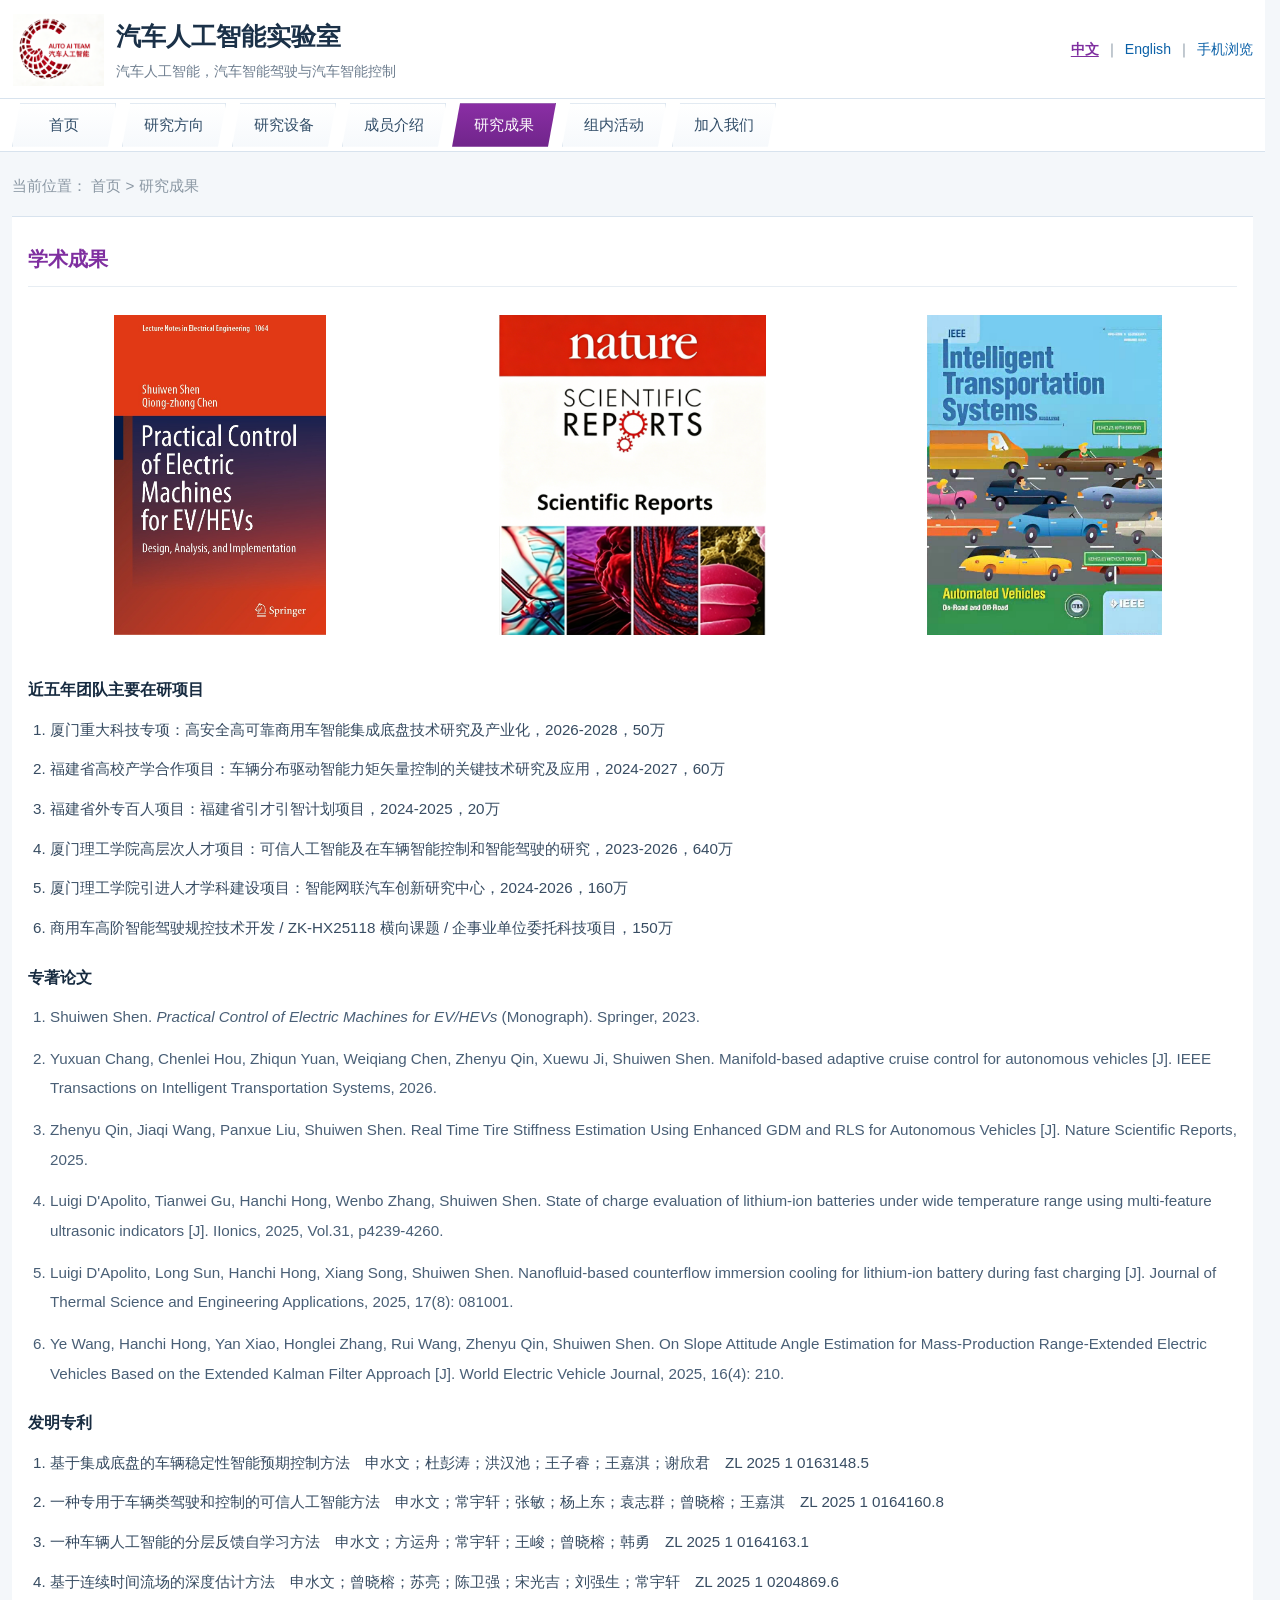
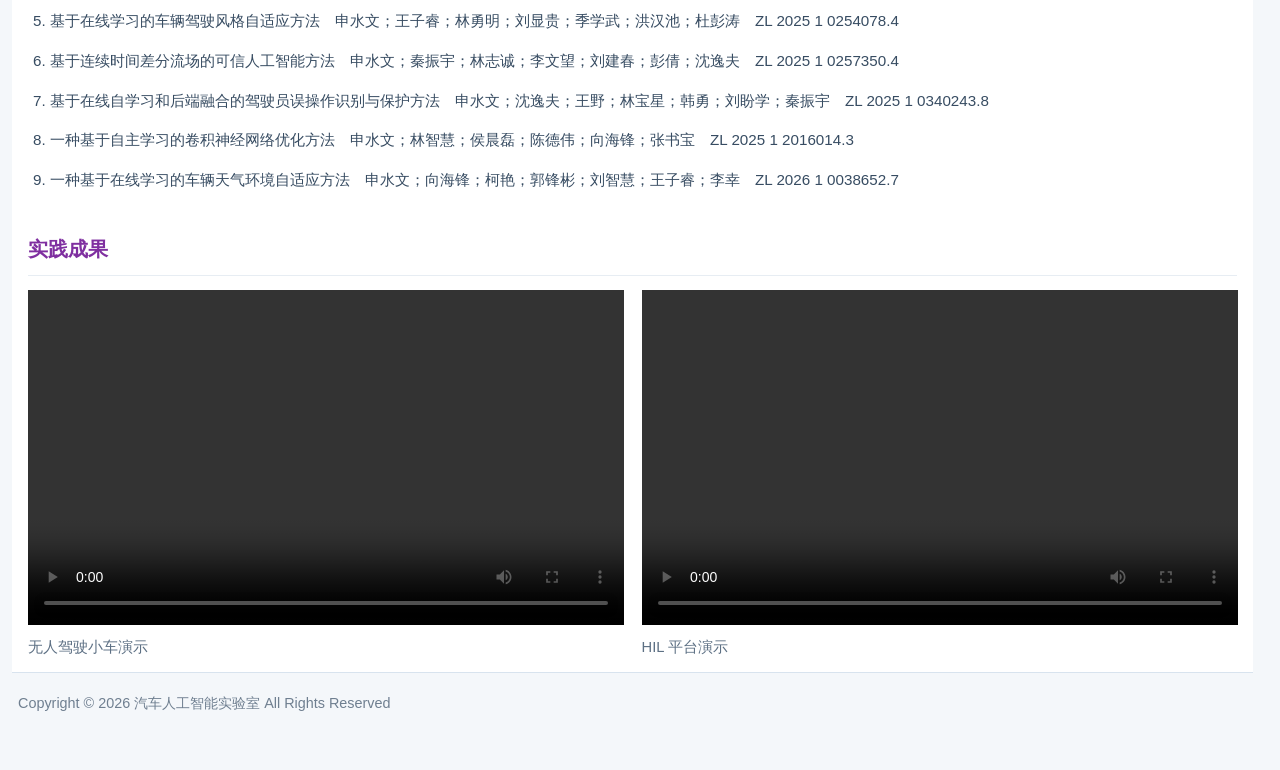
==== achievements.html @ 6bcc617a "统一 Luigi D'Apolito 姓名写法" ====
<!DOCTYPE html>
<html lang="zh-CN">
<head>
  <meta charset="UTF-8">
  <meta name="viewport" content="width=device-width, initial-scale=1.0">
  <title>研究成果</title>
  <link rel="stylesheet" href="site.css?v=20260415d">
</head>
<body data-page="achievements" data-title-zh="研究成果" data-title-en="Research Achievements">
  <header class="site-top">
    <div class="container">
      <div class="brand">
        <div class="brand-mark" aria-hidden="true"></div>
        <div class="brand-text">
          <h1 data-zh="汽车人工智能实验室" data-en="Automotive Artificial Intelligence Laboratory">汽车人工智能实验室</h1>
          <p data-zh="汽车人工智能，汽车智能驾驶与汽车智能控制" data-en="Automotive Artificial Intelligence, Intelligent Driving and Intelligent Vehicle Control">汽车人工智能，汽车智能驾驶与汽车智能控制</p>
        </div>
      </div>
      <div class="top-links">
        <div class="lang-switch">
          <button class="lang-btn" type="button" data-lang="zh">中文</button>
          <span>｜</span>
          <button class="lang-btn" type="button" data-lang="en">English</button>
          <span>｜</span>
          <a href="contact.html" data-zh="手机浏览" data-en="Mobile">手机浏览</a>
        </div>
      </div>
    </div>
  </header>
  <div class="nav-wrap">
    <div class="container">
      <button class="menu-toggle" type="button" aria-label="打开导航菜单" aria-expanded="false" aria-controls="site-nav">菜单</button>
      <nav class="nav" id="site-nav">
        <a href="index.html" data-page-target="home" data-zh="首页" data-en="Home">首页</a>
        <a href="research.html" data-page-target="research" data-zh="研究方向" data-en="Research">研究方向</a>
        <a href="equipment.html" data-page-target="equipment" data-zh="研究设备" data-en="Equipment">研究设备</a>
        <a href="members.html" data-page-target="members" data-zh="成员介绍" data-en="Members">成员介绍</a>
        <a href="achievements.html" data-page-target="achievements" data-zh="研究成果" data-en="Achievements">研究成果</a>
        <a href="activities.html" data-page-target="activities" data-zh="组内活动" data-en="Activities">组内活动</a>
        <a href="contact.html" data-page-target="contact" data-zh="加入我们" data-en="Join Us">加入我们</a>
      </nav>
    </div>
  </div>
  <main class="page">
    <div class="container">
      <div class="breadcrumb" data-zh="当前位置： 首页 > 研究成果" data-en="Location: Home > Research Achievements">当前位置： 首页 > 研究成果</div>
      <section class="page-section">
        <div class="section-body">
          <section class="result-section">
            <div class="section-head result-head">
              <h2 data-zh="学术成果" data-en="Academic Achievements">学术成果</h2>
            </div>
            <div class="result-subsections">
            <div class="achievement-gallery">
              <article class="achievement-card photo-card">
                <img class="achievement-photo" src="assets/achievements/image1.jpeg" alt="团队成果配图 1">
              </article>
              <article class="achievement-card photo-card">
                <img class="achievement-photo" src="assets/achievements/scientific-reports.jpeg" alt="Scientific Reports 期刊封面">
              </article>
              <article class="achievement-card photo-card">
                <img class="achievement-photo" src="assets/achievements/ieee-its-cover.jpeg" alt="IEEE Intelligent Transportation Systems 期刊封面">
              </article>
            </div>
              <section class="result-subsection">
                <h3 class="result-title" data-zh="近五年团队主要在研项目" data-en="Major Ongoing Projects in the Past Five Years">近五年团队主要在研项目</h3>
                <ol class="result-list refined-list">
              <li data-zh="厦门重大科技专项：高安全高可靠商用车智能集成底盘技术研究及产业化，2026-2028，50万" data-en="Xiamen Major Science and Technology Project: Research and Industrialization of Highly Safe and Reliable Intelligent Integrated Chassis Technology for Commercial Vehicles, 2026-2028, RMB 0.5 million">厦门重大科技专项：高安全高可靠商用车智能集成底盘技术研究及产业化，2026-2028，50万</li>
              <li data-zh="福建省高校产学合作项目：车辆分布驱动智能力矩矢量控制的关键技术研究及应用，2024-2027，60万" data-en="Fujian University-Industry Cooperation Project: Key Technologies and Applications of Intelligent Torque Vectoring Control for Distributed-Drive Vehicles, 2024-2027, RMB 0.6 million">福建省高校产学合作项目：车辆分布驱动智能力矩矢量控制的关键技术研究及应用，2024-2027，60万</li>
              <li data-zh="福建省外专百人项目：福建省引才引智计划项目，2024-2025，20万" data-en="Fujian Overseas Expert Program: Fujian Talent Recruitment and Intelligence Introduction Project, 2024-2025, RMB 0.2 million">福建省外专百人项目：福建省引才引智计划项目，2024-2025，20万</li>
              <li data-zh="厦门理工学院高层次人才项目：可信人工智能及在车辆智能控制和智能驾驶的研究，2023-2026，640万" data-en="Xiamen University of Technology High-Level Talent Project: Trustworthy AI and Its Applications in Vehicle Intelligent Control and Intelligent Driving, 2023-2026, RMB 6.4 million">厦门理工学院高层次人才项目：可信人工智能及在车辆智能控制和智能驾驶的研究，2023-2026，640万</li>
              <li data-zh="厦门理工学院引进人才学科建设项目：智能网联汽车创新研究中心，2024-2026，160万" data-en="Xiamen University of Technology Discipline Development Project for Introduced Talents: Innovation Research Center for Intelligent Connected Vehicles, 2024-2026, RMB 1.6 million">厦门理工学院引进人才学科建设项目：智能网联汽车创新研究中心，2024-2026，160万</li>
              <li data-zh="商用车高阶智能驾驶规控技术开发 / ZK-HX25118 横向课题 / 企事业单位委托科技项目，150万" data-en="Development of Planning and Control Technologies for High-Level Intelligent Driving of Commercial Vehicles / ZK-HX25118 Industry-Funded Project / Commissioned S&amp;T Project from Enterprises and Public Institutions, RMB 1.5 million">商用车高阶智能驾驶规控技术开发 / ZK-HX25118 横向课题 / 企事业单位委托科技项目，150万</li>
                </ol>
              </section>

              <section class="result-subsection">
                <h3 class="result-title" data-zh="专著论文" data-en="Monographs and Papers">专著论文</h3>
                <ol class="paper-list refined">
              <li data-zh="Shuiwen Shen. <em>Practical Control of Electric Machines for EV/HEVs</em> (Monograph). Springer, 2023." data-en="Shuiwen Shen. <em>Practical Control of Electric Machines for EV/HEVs</em> (Monograph). Springer, 2023.">Shuiwen Shen. <em>Practical Control of Electric Machines for EV/HEVs</em> (Monograph). Springer, 2023.</li>
              <li data-zh="Yuxuan Chang, Chenlei Hou, Zhiqun Yuan, Weiqiang Chen, Zhenyu Qin, Xuewu Ji, Shuiwen Shen. Manifold-based adaptive cruise control for autonomous vehicles [J]. IEEE Transactions on Intelligent Transportation Systems, 2026." data-en="Yuxuan Chang, Chenlei Hou, Zhiqun Yuan, Weiqiang Chen, Zhenyu Qin, Xuewu Ji, Shuiwen Shen. Manifold-based adaptive cruise control for autonomous vehicles [J]. IEEE Transactions on Intelligent Transportation Systems, 2026.">Yuxuan Chang, Chenlei Hou, Zhiqun Yuan, Weiqiang Chen, Zhenyu Qin, Xuewu Ji, Shuiwen Shen. Manifold-based adaptive cruise control for autonomous vehicles [J]. IEEE Transactions on Intelligent Transportation Systems, 2026.</li>
              <li data-zh="Zhenyu Qin, Jiaqi Wang, Panxue Liu, Shuiwen Shen. Real Time Tire Stiffness Estimation Using Enhanced GDM and RLS for Autonomous Vehicles [J]. Nature Scientific Reports, 2025." data-en="Zhenyu Qin, Jiaqi Wang, Panxue Liu, Shuiwen Shen. Real Time Tire Stiffness Estimation Using Enhanced GDM and RLS for Autonomous Vehicles [J]. Nature Scientific Reports, 2025.">Zhenyu Qin, Jiaqi Wang, Panxue Liu, Shuiwen Shen. Real Time Tire Stiffness Estimation Using Enhanced GDM and RLS for Autonomous Vehicles [J]. Nature Scientific Reports, 2025.</li>
              <li data-zh="Luigi D'Apolito, Tianwei Gu, Hanchi Hong, Wenbo Zhang, Shuiwen Shen. State of charge evaluation of lithium-ion batteries under wide temperature range using multi-feature ultrasonic indicators [J]. IIonics, 2025, Vol.31, p4239-4260." data-en="Luigi D'Apolito, Tianwei Gu, Hanchi Hong, Wenbo Zhang, Shuiwen Shen. State of charge evaluation of lithium-ion batteries under wide temperature range using multi-feature ultrasonic indicators [J]. IIonics, 2025, Vol.31, p4239-4260.">Luigi D'Apolito, Tianwei Gu, Hanchi Hong, Wenbo Zhang, Shuiwen Shen. State of charge evaluation of lithium-ion batteries under wide temperature range using multi-feature ultrasonic indicators [J]. IIonics, 2025, Vol.31, p4239-4260.</li>
              <li data-zh="Luigi D'Apolito, Long Sun, Hanchi Hong, Xiang Song, Shuiwen Shen. Nanofluid-based counterflow immersion cooling for lithium-ion battery during fast charging [J]. Journal of Thermal Science and Engineering Applications, 2025, 17(8): 081001." data-en="Luigi D'Apolito, Long Sun, Hanchi Hong, Xiang Song, Shuiwen Shen. Nanofluid-based counterflow immersion cooling for lithium-ion battery during fast charging [J]. Journal of Thermal Science and Engineering Applications, 2025, 17(8): 081001.">Luigi D'Apolito, Long Sun, Hanchi Hong, Xiang Song, Shuiwen Shen. Nanofluid-based counterflow immersion cooling for lithium-ion battery during fast charging [J]. Journal of Thermal Science and Engineering Applications, 2025, 17(8): 081001.</li>
              <li data-zh="Ye Wang, Hanchi Hong, Yan Xiao, Honglei Zhang, Rui Wang, Zhenyu Qin, Shuiwen Shen. On Slope Attitude Angle Estimation for Mass-Production Range-Extended Electric Vehicles Based on the Extended Kalman Filter Approach [J]. World Electric Vehicle Journal, 2025, 16(4): 210." data-en="Ye Wang, Hanchi Hong, Yan Xiao, Honglei Zhang, Rui Wang, Zhenyu Qin, Shuiwen Shen. On Slope Attitude Angle Estimation for Mass-Production Range-Extended Electric Vehicles Based on the Extended Kalman Filter Approach [J]. World Electric Vehicle Journal, 2025, 16(4): 210.">Ye Wang, Hanchi Hong, Yan Xiao, Honglei Zhang, Rui Wang, Zhenyu Qin, Shuiwen Shen. On Slope Attitude Angle Estimation for Mass-Production Range-Extended Electric Vehicles Based on the Extended Kalman Filter Approach [J]. World Electric Vehicle Journal, 2025, 16(4): 210.</li>
                </ol>
              </section>

              <section class="result-subsection">
                <h3 class="result-title" data-zh="发明专利" data-en="Invention Patents">发明专利</h3>
                <ol class="result-list refined-list patent-list">
              <li data-zh="基于集成底盘的车辆稳定性智能预期控制方法　申水文；杜彭涛；洪汉池；王子睿；王嘉淇；谢欣君　ZL 2025 1 0163148.5" data-en="Intelligent Predictive Vehicle Stability Control Method Based on Integrated Chassis. Shuiwen Shen; Pengtao Du; Hanchi Hong; Zirui Wang; Jiaqi Wang; Xinjun Xie. ZL 2025 1 0163148.5">基于集成底盘的车辆稳定性智能预期控制方法　申水文；杜彭涛；洪汉池；王子睿；王嘉淇；谢欣君　ZL 2025 1 0163148.5</li>
              <li data-zh="一种专用于车辆类驾驶和控制的可信人工智能方法　申水文；常宇轩；张敏；杨上东；袁志群；曾晓榕；王嘉淇　ZL 2025 1 0164160.8" data-en="A Trustworthy Artificial Intelligence Method for Vehicle Driving and Control. Shuiwen Shen; Yuxuan Chang; Min Zhang; Shangdong Yang; Zhiqun Yuan; Xiaorong Zeng; Jiaqi Wang. ZL 2025 1 0164160.8">一种专用于车辆类驾驶和控制的可信人工智能方法　申水文；常宇轩；张敏；杨上东；袁志群；曾晓榕；王嘉淇　ZL 2025 1 0164160.8</li>
              <li data-zh="一种车辆人工智能的分层反馈自学习方法　申水文；方运舟；常宇轩；王峻；曾晓榕；韩勇　ZL 2025 1 0164163.1" data-en="A Hierarchical Feedback Self-Learning Method for Vehicle Artificial Intelligence. Shuiwen Shen; Yunzou Fang; Yuxuan Chang; Jun Wang; Xiaorong Zeng; Yong Han. ZL 2025 1 0164163.1">一种车辆人工智能的分层反馈自学习方法　申水文；方运舟；常宇轩；王峻；曾晓榕；韩勇　ZL 2025 1 0164163.1</li>
              <li data-zh="基于连续时间流场的深度估计方法　申水文；曾晓榕；苏亮；陈卫强；宋光吉；刘强生；常宇轩　ZL 2025 1 0204869.6" data-en="Depth Estimation Method Based on Continuous-Time Flow Field. Shuiwen Shen; Xiaorong Zeng; Liang Su; Weiqiang Chen; Guangji Song; Qiangsheng Liu; Yuxuan Chang. ZL 2025 1 0204869.6">基于连续时间流场的深度估计方法　申水文；曾晓榕；苏亮；陈卫强；宋光吉；刘强生；常宇轩　ZL 2025 1 0204869.6</li>
              <li data-zh="基于在线学习的车辆驾驶风格自适应方法　申水文；王子睿；林勇明；刘显贵；季学武；洪汉池；杜彭涛　ZL 2025 1 0254078.4" data-en="Adaptive Vehicle Driving Style Method Based on Online Learning. Shuiwen Shen; Zirui Wang; Yongming Lin; Xiangui Liu; Xuewu Ji; Hanchi Hong; Pengtao Du. ZL 2025 1 0254078.4">基于在线学习的车辆驾驶风格自适应方法　申水文；王子睿；林勇明；刘显贵；季学武；洪汉池；杜彭涛　ZL 2025 1 0254078.4</li>
              <li data-zh="基于连续时间差分流场的可信人工智能方法　申水文；秦振宇；林志诚；李文望；刘建春；彭倩；沈逸夫　ZL 2025 1 0257350.4" data-en="Trustworthy Artificial Intelligence Method Based on Continuous-Time Differential Flow Field. Shuiwen Shen; Zhenyu Qin; Zhicheng Lin; Wenwang Li; Jianchun Liu; Qian Peng; Yifu Shen. ZL 2025 1 0257350.4">基于连续时间差分流场的可信人工智能方法　申水文；秦振宇；林志诚；李文望；刘建春；彭倩；沈逸夫　ZL 2025 1 0257350.4</li>
              <li data-zh="基于在线自学习和后端融合的驾驶员误操作识别与保护方法　申水文；沈逸夫；王野；林宝星；韩勇；刘盼学；秦振宇　ZL 2025 1 0340243.8" data-en="Driver Misoperation Recognition and Protection Method Based on Online Self-Learning and Backend Fusion. Shuiwen Shen; Yifu Shen; Ye Wang; Baoxing Lin; Yong Han; Panxue Liu; Zhenyu Qin. ZL 2025 1 0340243.8">基于在线自学习和后端融合的驾驶员误操作识别与保护方法　申水文；沈逸夫；王野；林宝星；韩勇；刘盼学；秦振宇　ZL 2025 1 0340243.8</li>
              <li data-zh="一种基于自主学习的卷积神经网络优化方法　申水文；林智慧；侯晨磊；陈德伟；向海锋；张书宝　ZL 2025 1 2016014.3" data-en="A Convolutional Neural Network Optimization Method Based on Self-Learning. Shuiwen Shen; Zhihui Lin; Chenlei Hou; Dewei Chen; Haifeng Xiang; Shubao Zhang. ZL 2025 1 2016014.3">一种基于自主学习的卷积神经网络优化方法　申水文；林智慧；侯晨磊；陈德伟；向海锋；张书宝　ZL 2025 1 2016014.3</li>
              <li data-zh="一种基于在线学习的车辆天气环境自适应方法　申水文；向海锋；柯艳；郭锋彬；刘智慧；王子睿；李幸　ZL 2026 1 0038652.7" data-en="A Vehicle Weather Environment Adaptive Method Based on Online Learning. Shuiwen Shen; Haifeng Xiang; Yan Ke; Fengbin Guo; Zhihui Liu; Zirui Wang; Xing Li. ZL 2026 1 0038652.7">一种基于在线学习的车辆天气环境自适应方法　申水文；向海锋；柯艳；郭锋彬；刘智慧；王子睿；李幸　ZL 2026 1 0038652.7</li>
                </ol>
              </section>
            </div>
          </section>

          <section class="result-section">
            <div class="section-head result-head">
              <h2 data-zh="实践成果" data-en="Practical Achievements">实践成果</h2>
            </div>
            <div class="result-subsections">
              <div class="achievement-video-grid">
                <article class="achievement-video-card">
                  <video class="achievement-video" controls preload="metadata" playsinline>
                    <source src="assets/achievements-videos/autonomous-car.mp4" type="video/mp4">
                  </video>
                  <p class="achievement-video-note" data-zh="无人驾驶小车演示" data-en="Autonomous Mini-Vehicle Demonstration">无人驾驶小车演示</p>
                </article>
                <article class="achievement-video-card">
                  <video class="achievement-video" controls preload="metadata" playsinline>
                    <source src="assets/achievements-videos/hil-platform.mp4" type="video/mp4">
                  </video>
                  <p class="achievement-video-note" data-zh="HIL 平台演示" data-en="HIL Platform Demonstration">HIL 平台演示</p>
                </article>
              </div>
            </div>
          </section>
        </div>
      </section>
      <footer class="footer">
        <span data-zh="Copyright © 2026 汽车人工智能实验室 All Rights Reserved" data-en="Copyright © 2026 Automotive Artificial Intelligence Laboratory. All Rights Reserved.">Copyright © 2026 汽车人工智能实验室 All Rights Reserved</span>
      </footer>
    </div>
  </main>
  <script src="site.js?v=20260415d"></script>
</body>
</html>
---- site.css ----
:root {
  --primary: #0b61a8;
  --primary-deep: #0a4577;
  --accent: #7f2fa0;
  --line: #d8e3ee;
  --line-strong: #c6d6e5;
  --bg: #f4f7fa;
  --text: #26384a;
  --muted: #6f7f90;
  --white: #ffffff;
  --shell-width: 1320px;
  --shell-gap: 12px;
}

* {
  box-sizing: border-box;
}

html {
  font-size: 16px;
  scroll-behavior: smooth;
  scrollbar-gutter: stable;
  -webkit-text-size-adjust: 100%;
  text-size-adjust: 100%;
  overflow-y: scroll;
}

body {
  margin: 0;
  font-family: "Microsoft YaHei", "PingFang SC", "Noto Sans SC", sans-serif;
  color: var(--text);
  background: var(--bg);
  overflow-x: hidden;
  overflow-y: scroll;
  line-height: 1.6;
}

body.menu-open {
  overflow: hidden;
}

a {
  color: inherit;
  text-decoration: none;
}

img {
  display: block;
  max-width: 100%;
}

button {
  font: inherit;
}

.container {
  width: min(var(--shell-width), calc(100% - (var(--shell-gap) * 2)));
  margin: 0 auto;
}

.site-top {
  background: #fff;
  border-bottom: 1px solid var(--line);
}

.site-top .container {
  display: flex;
  justify-content: space-between;
  align-items: center;
  gap: 18px;
  padding: 14px 0 12px;
}

.brand {
  display: flex;
  align-items: center;
  gap: 12px;
  min-width: 0;
}

.brand-mark {
  width: 92px;
  height: 72px;
  background: url("assets/lab-logo.jpeg") center / contain no-repeat;
  overflow: hidden;
  flex: 0 0 auto;
}

.brand-mark::before {
  content: none;
}

.brand-text h1 {
  margin: 0;
  font-size: 1.55rem;
  font-weight: 700;
  color: #1b3148;
  font-family: "Noto Serif SC", "Songti SC", serif;
}

.brand-text p {
  margin: 4px 0 0;
  font-size: 0.9rem;
  color: var(--muted);
}

.top-links {
  text-align: right;
  font-size: 0.88rem;
  line-height: 1.8;
  color: var(--muted);
}

.top-links a,
.top-links button {
  color: var(--primary);
  background: none;
  border: 0;
  padding: 0;
  cursor: pointer;
  font-size: inherit;
}

.lang-switch {
  display: inline-flex;
  align-items: center;
  gap: 6px;
}

.lang-btn.is-active {
  color: var(--accent);
  font-weight: 700;
  text-decoration: underline;
  text-underline-offset: 2px;
}

.nav-wrap {
  position: sticky;
  top: 0;
  z-index: 20;
  background: #fff;
  border-bottom: 1px solid var(--line);
}

.nav-wrap .container {
  display: flex;
  align-items: center;
  justify-content: space-between;
  gap: 12px;
  min-height: 52px;
}

.menu-toggle {
  display: none;
  width: 42px;
  height: 42px;
  border: 1px solid var(--line);
  background: #fff;
  color: var(--primary);
  cursor: pointer;
  writing-mode: horizontal-tb;
  white-space: nowrap;
  line-height: 1;
}

.nav {
  display: flex;
  align-items: center;
  gap: 6px;
  flex-wrap: nowrap;
  justify-content: flex-start;
  overflow-x: auto;
  scrollbar-width: none;
}

.nav::-webkit-scrollbar {
  display: none;
}

.nav a {
  flex: 0 0 auto;
  width: 104px;
  min-width: 104px;
  padding: 10px 14px 9px;
  border: 1px solid var(--line);
  border-bottom: 0;
  background: linear-gradient(180deg, #ffffff 0%, #f6f9fc 100%);
  color: #314d68;
  font-size: 0.92rem;
  text-align: center;
  white-space: nowrap;
  clip-path: polygon(8px 0, 100% 0, calc(100% - 8px) 100%, 0 100%);
  transition: background 0.2s ease, color 0.2s ease;
}

.nav a.active,
.nav a:hover {
  background: linear-gradient(180deg, #8a2ea4 0%, #70258b 100%);
  color: #fff;
  border-color: #7b2f98;
}

.page {
  padding: 14px 0 28px;
}

.banner {
  height: 470px;
  border: 1px solid var(--line);
  background:
    linear-gradient(180deg, rgba(8, 31, 54, 0.04), rgba(8, 31, 54, 0.14) 72%, rgba(8, 31, 54, 0.26)),
    url("assets/home-banner.jpeg?v=20260414d") center 8% / cover no-repeat,
    #dce7f4;
  position: relative;
  overflow: hidden;
}

.banner-grid {
  position: absolute;
  inset: 0;
  padding: 24px 28px;
  display: flex;
  align-items: flex-end;
}

.banner-copy {
  max-width: 430px;
  color: #eef6ff;
  text-shadow: 0 1px 6px rgba(0, 0, 0, 0.24);
}

.banner-copy h2 {
  margin: 0;
  font-family: "Noto Serif SC", "Songti SC", serif;
  font-size: clamp(1.8rem, 4vw, 2.8rem);
  line-height: 1.18;
}

.banner-copy p {
  margin: 10px 0 0;
  line-height: 1.8;
  font-size: 0.95rem;
  color: rgba(240, 247, 255, 0.9);
}

.home-section,
.page-section {
  margin-top: 18px;
  background: #fff;
  border-top: 1px solid var(--line);
  border-bottom: 1px solid var(--line);
}

.professor {
  padding: 20px 18px 18px;
}

.professor-grid {
  display: grid;
  grid-template-columns: 148px minmax(220px, 250px) minmax(0, 1fr);
  gap: 22px;
  align-items: center;
}

.professor-photo {
  width: 132px;
  height: 160px;
  border-radius: 14px;
  border: 2px solid #efb04a;
  object-fit: cover;
  object-position: center 12%;
  display: block;
  background: #fff;
  box-shadow: 0 10px 24px rgba(22, 49, 72, 0.12);
}

.professor-name {
  display: grid;
  gap: 10px;
  align-content: start;
}

.professor-name h3 {
  margin: 0;
  color: #172b40;
  font-size: 1.95rem;
  font-family: "Noto Serif SC", "Songti SC", serif;
}

.professor-meta {
  display: grid;
  gap: 5px;
}

.professor-name p {
  margin: 0;
  color: #6f8193;
  line-height: 1.45;
  font-size: 0.88rem;
}

.professor-bio {
  color: #596d83;
  line-height: 1.84;
  font-size: 0.94rem;
}

.profile-text-link,
.mentor-detail-link {
  display: block;
  color: #596d83;
  text-decoration: none;
  transition: color 0.2s ease;
}

.profile-text-link:hover,
.mentor-detail-link:hover {
  color: var(--primary-deep);
}

.person-title-link {
  color: inherit;
  text-decoration: none;
  transition: color 0.2s ease;
}

.person-title-link:hover {
  color: var(--primary-deep);
}

.inline-name-link {
  color: var(--accent) !important;
  font-weight: 700;
  text-decoration: underline;
  text-decoration-thickness: 1px;
  text-underline-offset: 3px;
}

.section-head {
  display: flex;
  justify-content: space-between;
  align-items: center;
  gap: 12px;
  padding: 12px 16px 10px;
  border-bottom: 1px solid #e7edf3;
}

.section-head h2 {
  margin: 0;
  font-size: 1.28rem;
  color: var(--accent);
  font-family: "Noto Serif SC", "Songti SC", serif;
  font-weight: 700;
}

.section-head a,
.section-head .crumb {
  color: #7a7a7a;
  font-size: 0.9rem;
}

.section-body {
  padding: 14px 16px 12px;
  font-size: 0.95rem;
}

.breadcrumb {
  margin-top: 8px;
  color: #8a97a3;
  font-size: 0.95rem;
}

.research-list {
  margin: 0;
  padding: 0;
  list-style: none;
  color: #5d7084;
  line-height: 1.95;
  font-size: 0.95rem;
}

.research-list li {
  margin-bottom: 3px;
}

.research-article {
  display: grid;
  gap: 18px;
}

.research-block + .research-block {
  border-top: 1px solid rgba(218, 227, 236, 0.9);
  padding-top: 16px;
}

.research-block h3 {
  margin: 0 0 8px;
  color: var(--primary-deep);
  font-size: 1.03rem;
}

.research-block p {
  margin: 0;
  color: #51667a;
  line-height: 1.92;
  font-size: 0.95rem;
}

.research-figure-inline {
  margin-top: 14px;
}

.research-visuals {
  margin-top: 8px;
  display: grid;
  gap: 18px;
}

.research-figure {
  margin: 0;
  background: transparent;
  display: flex;
  justify-content: center;
}

.research-figure-image {
  display: block;
  width: auto;
  max-width: min(100%, 860px);
  height: auto;
  max-height: 400px;
  object-fit: contain;
  background: transparent;
}

.research-figure-image.is-diagram {
  max-width: min(100%, 760px);
  max-height: 350px;
}

.research-figure-image.is-strip {
  max-width: min(100%, 820px);
  max-height: 240px;
}

.research-figure-image.is-cover {
  max-width: min(100%, 780px);
  max-height: 360px;
}

.research-figure-image-inline.is-driving-inline {
  max-width: min(100%, 760px);
  max-height: 360px;
}

.research-figure-image-inline.is-uav-inline {
  max-width: min(100%, 760px);
  max-height: 360px;
}

.research-figure-image-inline.is-robot-inline {
  max-width: min(100%, 760px);
  max-height: 360px;
}

.research-figure-image-inline.is-quadruped-inline {
  max-width: min(100%, 760px);
  max-height: 360px;
}

.thumb-grid {
  display: grid;
  grid-template-columns: repeat(3, minmax(0, 1fr));
  gap: 16px;
}

.activity-gallery {
  display: grid;
  grid-template-columns: repeat(2, minmax(280px, 420px));
  gap: 18px;
  align-items: start;
  justify-content: start;
}

.activity-card-real {
  background: #fff;
  width: 100%;
}

.activity-image-real {
  display: block;
  width: 100%;
  aspect-ratio: 4 / 3;
  object-fit: cover;
}

.activity-caption-real {
  margin-top: 8px;
  color: #24374b;
  font-size: 0.95rem;
  line-height: 1.6;
  text-align: center;
}

.thumb-card,
.feature-card,
.member-card,
.achievement-card {
  background: #fff;
}

.feature-grid {
  display: grid;
  grid-template-columns: repeat(2, minmax(0, 1fr));
  gap: 16px;
}

.feature-card {
  border: 1px solid var(--line);
  padding: 16px;
}

.feature-card h3 {
  margin: 0 0 10px;
  color: var(--primary-deep);
  font-size: 1.05rem;
}

.feature-card p {
  margin: 0;
  color: var(--muted);
  line-height: 1.82;
  font-size: 0.94rem;
}

.equipment-groups {
  display: grid;
  gap: 22px;
}

.equipment-group {
  border: 1px solid var(--line);
  background:
    linear-gradient(180deg, rgba(245, 249, 253, 0.9), rgba(255, 255, 255, 1) 120px);
  padding: 18px;
}

.equipment-group-head {
  display: grid;
  grid-template-columns: minmax(0, 1fr) minmax(280px, 420px);
  gap: 18px;
  align-items: end;
  margin-bottom: 16px;
}

.equipment-group h3 {
  margin: 0;
  color: var(--primary-deep);
  font-size: 1.15rem;
}

.equipment-meta {
  margin: 0;
  min-width: 0;
  color: var(--muted);
  line-height: 1.8;
  font-size: 0.95rem;
  overflow-wrap: anywhere;
}

.equipment-photo-grid {
  display: grid;
  grid-template-columns: repeat(auto-fit, minmax(220px, 1fr));
  gap: 14px;
}

.equipment-photo-grid-left {
  grid-template-columns: repeat(auto-fit, 220px);
  justify-content: start;
}

.equipment-photo-grid-right {
  grid-template-columns: repeat(2, 220px);
  justify-content: end;
}

.equipment-photo-grid-hil {
  grid-template-columns: repeat(3, minmax(220px, 1fr));
}

.equipment-photo-grid-hil > :nth-child(3) {
  grid-column: 1;
}

.equipment-photo-card {
  margin: 0;
  padding: 10px;
  background: #fff;
}

.equipment-photo-real {
  display: block;
  width: 100%;
  height: 220px;
  object-fit: contain;
  background: #fff;
}

.equipment-caption {
  margin-top: 8px;
  color: #677a8d;
  font-size: 0.95rem;
  line-height: 1.5;
  text-align: center;
}

.equipment-meta-nowrap {
  white-space: normal;
}

body[data-lang="zh"] .equipment-meta-nowrap {
  white-space: nowrap;
}

.thumb-media,
.media-box {
  height: 150px;
  border: 1px solid var(--line);
  background-size: cover;
  background-position: center;
  overflow: hidden;
  position: relative;
}

.media-box.large {
  height: 190px;
}

.equipment-1 {
  background:
    linear-gradient(135deg, rgba(10, 62, 103, 0.18), rgba(10, 62, 103, 0)),
    linear-gradient(0deg, #dbe8f2, #f8fbfe);
}

.equipment-1::before,
.equipment-1::after {
  content: "";
  position: absolute;
  background: #51687d;
}

.equipment-1::before {
  width: 86px;
  height: 36px;
  left: 24px;
  top: 46px;
  border-radius: 6px;
  box-shadow: 108px 0 0 #7a8ea2;
}

.equipment-1::after {
  width: 160px;
  height: 8px;
  left: 18px;
  top: 96px;
  border-radius: 999px;
}

.equipment-2 {
  background:
    radial-gradient(circle at 50% 50%, #3f5f7f 0 18%, #dbe8f3 19% 34%, transparent 35%),
    linear-gradient(180deg, #edf4fa, #d7e3ee);
}

.equipment-3 {
  background:
    linear-gradient(90deg, #25384d 0 14%, transparent 14% 18%, #25384d 18% 32%, transparent 32% 36%, #25384d 36% 50%, transparent 50% 54%, #25384d 54% 68%, transparent 68% 72%, #25384d 72% 86%, transparent 86%),
    linear-gradient(180deg, #d8e3ec, #f3f8fb);
  background-size: 100% 72px, 100% 100%;
  background-repeat: no-repeat;
  background-position: center 46px, center;
}

.activity-1 {
  background:
    linear-gradient(135deg, rgba(255, 177, 91, 0.18), rgba(255, 177, 91, 0)),
    linear-gradient(180deg, #ede6dc, #faf8f4);
}

.activity-1::before {
  content: "";
  position: absolute;
  left: 10px;
  right: 10px;
  bottom: 10px;
  height: 62px;
  background:
    radial-gradient(circle at 8% 50%, #5a6f84 0 10px, transparent 11px),
    radial-gradient(circle at 20% 42%, #798ca0 0 10px, transparent 11px),
    radial-gradient(circle at 34% 56%, #65788d 0 10px, transparent 11px),
    radial-gradient(circle at 47% 44%, #8fa0b0 0 10px, transparent 11px),
    radial-gradient(circle at 61% 52%, #6f8398 0 10px, transparent 11px),
    radial-gradient(circle at 75% 46%, #94a5b4 0 10px, transparent 11px);
}

.activity-2 {
  background:
    linear-gradient(135deg, rgba(145, 116, 48, 0.16), rgba(145, 116, 48, 0)),
    linear-gradient(180deg, #d8c8a7, #f4efe4);
}

.activity-2::before,
.activity-2::after {
  content: "";
  position: absolute;
  background: #5f7390;
}

.activity-2::before {
  width: 96px;
  height: 56px;
  left: 50%;
  top: 26px;
  transform: translateX(-50%);
}

.activity-2::after {
  width: 110px;
  height: 30px;
  left: 50%;
  bottom: 18px;
  transform: translateX(-50%);
  border-radius: 999px;
  box-shadow: -46px -6px 0 -10px #8ba0b4, 46px -6px 0 -10px #8ba0b4;
}

.activity-3 {
  background:
    linear-gradient(135deg, rgba(115, 118, 126, 0.16), rgba(115, 118, 126, 0)),
    linear-gradient(180deg, #eceef1, #fafbfd);
}

.activity-3::before {
  content: "";
  position: absolute;
  left: 0;
  right: 0;
  top: 0;
  height: 52px;
  background:
    linear-gradient(90deg, #515a66 0 8%, transparent 8% 11%, #515a66 11% 19%, transparent 19% 22%, #515a66 22% 30%, transparent 30% 33%, #515a66 33% 41%, transparent 41% 44%, #515a66 44% 52%, transparent 52% 55%, #515a66 55% 63%, transparent 63% 66%, #515a66 66% 74%, transparent 74% 77%, #515a66 77% 85%, transparent 85%);
}

.activity-3::after {
  content: "";
  position: absolute;
  left: 20px;
  right: 20px;
  bottom: 12px;
  height: 44px;
  background:
    radial-gradient(circle at 6% 50%, #7a8794 0 8px, transparent 9px),
    radial-gradient(circle at 18% 50%, #6a7a88 0 8px, transparent 9px),
    radial-gradient(circle at 30% 50%, #8593a1 0 8px, transparent 9px),
    radial-gradient(circle at 42% 50%, #6d7987 0 8px, transparent 9px),
    radial-gradient(circle at 54% 50%, #8a97a3 0 8px, transparent 9px),
    radial-gradient(circle at 66% 50%, #73818f 0 8px, transparent 9px),
    radial-gradient(circle at 78% 50%, #87939f 0 8px, transparent 9px);
}

.cover-1 {
  background:
    linear-gradient(135deg, rgba(58, 158, 255, 0.18), rgba(58, 158, 255, 0)),
    linear-gradient(180deg, #f2f7fd, #e2edf7);
}

.cover-1::before,
.cover-2::before {
  content: "";
  position: absolute;
  inset: 18px;
  border: 1px solid #c8d7e4;
  background: #fff;
}

.cover-1::after {
  content: "";
  position: absolute;
  left: 50%;
  top: 46%;
  width: 120px;
  height: 74px;
  transform: translate(-50%, -50%);
  background:
    radial-gradient(circle at 28% 46%, #8ab0d2 0 6px, transparent 7px),
    radial-gradient(circle at 72% 46%, #8ab0d2 0 6px, transparent 7px),
    linear-gradient(180deg, #f4d8b4 0 38%, #4f6d8e 38% 100%);
  border-radius: 10px;
}

.cover-2 {
  background:
    linear-gradient(135deg, rgba(178, 216, 255, 0.2), rgba(178, 216, 255, 0)),
    linear-gradient(180deg, #f3f8fd, #e7eff7);
}

.cover-2::after {
  content: "";
  position: absolute;
  left: 50%;
  top: 48%;
  width: 126px;
  height: 82px;
  transform: translate(-50%, -50%);
  background:
    linear-gradient(180deg, #dce7f0 0 16%, #ffffff 16% 100%);
  box-shadow: 0 0 0 1px #d3deea;
}

.cover-3 {
  background: linear-gradient(180deg, #22466a, #5ea0d8);
}

.cover-3::before {
  content: "ADVANCED";
  position: absolute;
  left: 18px;
  top: 18px;
  color: #dce866;
  font-size: 1.7rem;
  font-weight: 700;
}

.cover-4 {
  background: linear-gradient(180deg, #b12b40, #ee7d92);
}

.cover-4::before {
  content: "Medicine";
  position: absolute;
  left: 18px;
  bottom: 18px;
  color: #fff;
  font-size: 1.55rem;
  font-style: italic;
}

.cover-5 {
  background: linear-gradient(180deg, #f1f3f5, #d4dbe1);
}

.cover-5::before {
  content: "small";
  position: absolute;
  left: 18px;
  top: 18px;
  color: #db342b;
  font-size: 2rem;
  font-weight: 700;
}

.thumb-copy,
.media-note {
  padding: 8px 2px 0;
  color: #495f76;
  font-size: 0.92rem;
  line-height: 1.7;
  text-align: center;
}

.thumb-copy strong {
  display: block;
  font-weight: 400;
  color: #364e68;
}

.member-grid {
  display: grid;
  grid-template-columns: repeat(5, minmax(0, 1fr));
  gap: 20px 12px;
}

.member-card {
  text-align: center;
  padding: 10px 6px;
}

.member-avatar {
  width: 104px;
  height: 104px;
  margin: 0 auto 10px;
  border-radius: 50%;
  border: 2px solid #ec9e53;
  object-fit: cover;
  object-position: center 14%;
  display: block;
  background: #fff;
  box-shadow: 0 8px 20px rgba(22, 49, 72, 0.1);
}

.member-name {
  margin: 0 0 4px;
  font-size: 1rem;
  color: var(--accent);
  font-weight: 700;
}

.member-role,
.team-summary {
  margin: 0;
  color: #718396;
  line-height: 1.7;
  font-size: 0.95rem;
}

.member-note {
  margin: 1px 0 0;
  color: #718396;
  line-height: 1.35;
  font-size: 0.84rem;
}

.mentor-section {
  padding: 10px 0 4px;
}

.mentor-title {
  margin: 0 0 12px;
  color: var(--accent);
  font-size: 1.14rem;
  font-family: "Noto Serif SC", "Songti SC", serif;
}

.mentor-box {
  display: grid;
  grid-template-columns: 132px 1fr;
  gap: 16px;
  padding: 12px 0 6px;
  border-top: 1px solid #eef3f7;
  align-items: start;
}

.mentor-photo {
  width: 118px;
  height: 146px;
  border-radius: 14px;
  border: 2px solid #efb04a;
  object-fit: cover;
  object-position: center 12%;
  display: block;
  background: #fff;
  box-shadow: 0 10px 24px rgba(22, 49, 72, 0.12);
}

.mentor-info h3 {
  margin: 0 0 6px;
  color: #172b40;
  font-size: 1.6rem;
  font-family: "Noto Serif SC", "Songti SC", serif;
}

.mentor-info p {
  margin: 0;
  color: var(--muted);
  line-height: 1.88;
  font-size: 0.95rem;
}

.mentor-detail-link {
  line-height: 1.88;
  font-size: 0.95rem;
}

.team-summary {
  margin-bottom: 14px;
}

.profile-detail-hero {
  padding: 14px 16px 18px;
}

.profile-detail-grid {
  display: grid;
  grid-template-columns: 160px 240px 1fr;
  gap: 22px;
  align-items: start;
}

.profile-detail-photo {
  width: 150px;
  height: 188px;
  border-radius: 16px;
  border: 2px solid #efb04a;
  object-fit: cover;
  object-position: center 12%;
  display: block;
  background: #fff;
  box-shadow: 0 10px 24px rgba(22, 49, 72, 0.12);
}

.profile-detail-name h3 {
  margin: 0 0 10px;
  color: #172b40;
  font-size: 2.1rem;
  font-family: "Noto Serif SC", "Songti SC", serif;
}

.profile-detail-name p {
  margin: 0;
  color: var(--muted);
  line-height: 1.5;
  font-size: 0.84rem;
  white-space: nowrap;
}

.profile-detail-summary {
  color: #5f7387;
  line-height: 1.95;
  font-size: 0.95rem;
}

.profile-detail-section {
  margin-top: 18px;
}

.profile-detail-section h3 {
  margin: 0 0 12px;
  color: var(--accent);
  font-size: 1.12rem;
  font-family: "Noto Serif SC", "Songti SC", serif;
}

.profile-detail-subtitle {
  margin: 12px 0 10px;
  color: #17324b;
  font-size: 1rem;
  font-weight: 700;
}

.plain-list {
  margin: 0;
  padding-left: 22px;
  color: #495f76;
  line-height: 1.9;
  font-size: 0.95rem;
}

.plain-list li + li {
  margin-top: 6px;
}

.achievement-gallery {
  display: grid;
  grid-template-columns: repeat(3, minmax(0, 1fr));
  gap: 28px;
  margin-bottom: 28px;
  align-items: start;
}

.achievement-video-grid {
  display: grid;
  grid-template-columns: repeat(2, minmax(0, 1fr));
  gap: 18px;
}

.achievement-video-card {
  background: #fff;
}

.achievement-video {
  display: block;
  width: 100%;
  height: auto;
  aspect-ratio: 16 / 9;
  background: #000;
}

.achievement-video-placeholder {
  min-height: 240px;
  display: grid;
  place-items: center;
  border: 2px dashed #c8d8e6;
  background:
    linear-gradient(135deg, rgba(11, 97, 168, 0.08), rgba(127, 47, 160, 0.05)),
    #f8fbfe;
  color: #56708a;
  font-size: 1rem;
  font-weight: 700;
  text-align: center;
}

.achievement-video-note {
  margin: 10px 0 0;
  color: #5d7084;
  line-height: 1.65;
  font-size: 0.92rem;
}

.equipment-video-grid {
  display: grid;
  grid-template-columns: minmax(0, 560px);
  justify-content: start;
  gap: 18px;
}

.photo-card {
  overflow: hidden;
  background: transparent;
  display: flex;
  align-items: flex-start;
  justify-content: center;
  padding: 14px 16px;
}

.achievement-photo {
  display: block;
  width: auto;
  max-width: 80%;
  height: auto;
  max-height: 320px;
  object-fit: contain;
  background: transparent;
}

.result-section + .result-section {
  margin-top: 26px;
}

.result-head {
  padding-left: 0;
  padding-right: 0;
}

.result-subsections {
  padding-top: 14px;
}

.result-subsection + .result-subsection {
  margin-top: 22px;
}

.result-title {
  margin: 0 0 12px;
  color: #172b40;
  font-size: 1rem;
  font-weight: 700;
}

.result-list {
  margin: 0;
  padding-left: 24px;
  color: #374c62;
  line-height: 1.95;
  font-size: 0.95rem;
}

.result-list li + li {
  margin-top: 10px;
}

.paper-meta {
  margin: 0 0 10px;
  color: #172b40;
  font-size: 0.95rem;
  font-weight: 700;
}

.paper-list {
  margin: 0;
  padding-left: 18px;
  color: #495f76;
  line-height: 1.95;
  font-size: 0.95rem;
}

.paper-list li + li {
  margin-top: 12px;
}

.paper-list.refined {
  padding-left: 22px;
}

.refined-list {
  padding-left: 22px;
}

.patent-list {
  font-size: 0.95rem;
}

.paper-link,
.text-link {
  color: #1f5fa8;
}

.result-note,
.result-link-row {
  margin: 18px 0 0;
  color: #445a71;
  line-height: 1.8;
  font-size: 0.95rem;
}

.result-link-row {
  margin-top: 6px;
}

.contact-box {
  color: var(--muted);
  line-height: 1.9;
  font-size: 0.95rem;
}

.contact-box p,
.contact-box a {
  margin: 0;
  color: var(--muted);
}

.contact-box p + p {
  margin-top: 6px;
}

.join-block + .join-block {
  margin-top: 20px;
  padding-top: 18px;
  border-top: 1px solid #eef3f7;
}

.join-subtitle {
  margin-top: 12px !important;
  color: #17324b !important;
  font-weight: 700;
}

.join-intro {
  margin: 0 0 10px;
}

.join-highlight {
  padding: 10px 12px;
  border-radius: 10px;
  background: linear-gradient(180deg, rgba(127, 47, 160, 0.08), rgba(11, 97, 168, 0.06));
  color: #5a3b73;
}

.join-highlight a {
  color: var(--accent) !important;
  font-weight: 700;
  text-decoration: underline;
  text-underline-offset: 3px;
}

.join-list {
  margin: 0;
  padding-left: 22px;
  color: var(--muted);
  line-height: 1.75;
}

.join-list li + li {
  margin-top: 4px;
}

.join-contact-list {
  line-height: 1.9;
}

.footer {
  padding: 18px 6px 26px;
  color: var(--muted);
  font-size: 0.9rem;
  line-height: 1.8;
}

@media (max-width: 1024px) {
  .feature-grid,
  .thumb-grid {
    grid-template-columns: 1fr 1fr;
  }

  .activity-gallery {
    grid-template-columns: repeat(2, minmax(0, 1fr));
  }

  .equipment-group-head {
    grid-template-columns: 1fr;
    align-items: start;
  }

  .member-grid {
    grid-template-columns: repeat(4, minmax(0, 1fr));
  }

  .achievement-gallery {
    grid-template-columns: repeat(2, minmax(0, 1fr));
  }

  .achievement-video-grid {
    grid-template-columns: repeat(2, minmax(0, 1fr));
  }

  .achievement-photo {
    max-height: 300px;
    max-width: 86%;
  }
}

@media (max-width: 900px) {
  .professor-grid,
  .mentor-box,
  .feature-grid,
  .thumb-grid {
    grid-template-columns: 1fr;
  }

  .member-grid {
    grid-template-columns: repeat(2, minmax(0, 1fr));
    gap: 18px 10px;
  }

  .activity-gallery {
    grid-template-columns: 1fr;
  }

  .equipment-group {
    padding: 14px;
  }

  .equipment-photo-grid {
    grid-template-columns: repeat(2, minmax(0, 1fr));
  }

  .equipment-photo-grid-right {
    grid-template-columns: repeat(2, minmax(0, 1fr));
    justify-content: stretch;
  }

  .equipment-photo-grid-hil > :nth-child(3) {
    grid-column: auto;
  }

  .professor-grid {
    gap: 14px;
    justify-items: start;
    align-items: start;
  }

  .professor-photo {
    width: 124px;
    height: 150px;
  }

  .mentor-photo {
    width: 112px;
    height: 138px;
  }

  .achievement-gallery {
    grid-template-columns: 1fr;
  }

  .achievement-video-grid {
    grid-template-columns: 1fr;
  }

  .equipment-video-grid {
    grid-template-columns: 1fr;
  }

  .achievement-photo {
    max-height: 280px;
    max-width: 84%;
  }
}

@media (max-width: 640px) {
  .equipment-photo-grid {
    grid-template-columns: 1fr;
  }

  .equipment-photo-grid-right {
    grid-template-columns: 1fr;
  }

  .equipment-photo-real {
    height: 240px;
  }
}

@media (max-width: 760px) {
  .page {
    padding: 10px 0 22px;
  }

  .home-section,
  .page-section {
    margin-top: 12px;
  }

  .site-top .container {
    flex-direction: column;
    align-items: start;
    gap: 8px;
  }

  .top-links {
    text-align: left;
    width: 100%;
  }

  .menu-toggle {
    display: inline-grid;
    place-items: center;
    width: auto;
    min-width: 60px;
    height: 38px;
    padding: 0 12px;
    border-radius: 8px;
    font-size: 0.95rem;
    font-weight: 600;
  }

  .nav-wrap .container {
    min-height: 48px;
  }

  .nav {
    position: fixed;
    top: 48px;
    left: 8px;
    right: 8px;
    display: grid;
    gap: 8px;
    padding: 10px;
    background: rgba(255, 255, 255, 0.98);
    border: 1px solid var(--line);
    box-shadow: 0 18px 40px rgba(9, 55, 95, 0.14);
    border-radius: 10px;
    max-height: calc(100vh - 64px);
    overflow-y: auto;
    transform: translateY(-12px);
    opacity: 0;
    pointer-events: none;
    transition: opacity 0.2s ease, transform 0.2s ease;
  }

  .nav.is-open {
    opacity: 1;
    transform: translateY(0);
    pointer-events: auto;
  }

  .nav a {
    width: auto;
    min-width: 0;
    padding: 11px 10px;
    border-bottom: 1px solid var(--line);
    clip-path: none;
    text-align: left;
  }

  .brand-text h1 {
    font-size: 1.28rem;
  }

  .brand-text {
    min-width: 0;
  }

  .brand-text p,
  .top-links,
  .professor-bio,
  .research-list,
  .thumb-copy,
  .contact-box,
  .mentor-info p,
  .plain-list,
  .paper-list,
  .result-list,
  .achievement-intro,
  .result-note,
  .result-link-row {
    font-size: 0.9rem;
  }

  .banner {
    height: 382px;
  }

  .banner-grid {
    padding: 18px;
  }

  .professor {
    padding: 14px 12px;
  }

  .professor-grid {
    justify-items: center;
  }

  .professor-name {
    gap: 8px;
    justify-items: center;
  }

  .professor-name h3,
  .professor-name p {
    text-align: center;
  }

  .mentor-box {
    grid-template-columns: 1fr;
    gap: 12px;
  }

  .professor-bio {
    line-height: 1.72;
  }

  .mentor-info,
  .mentor-detail-link,
  .professor-bio,
  .research-block p,
  .contact-box,
  .join-list,
  .result-list,
  .paper-list {
    overflow-wrap: anywhere;
    word-break: break-word;
  }

  .section-head {
    padding: 10px 12px 8px;
  }

  .section-head h2 {
    font-size: 1.08rem;
  }

  .section-body {
    padding: 12px;
  }

  .equipment-group {
    padding: 12px;
  }

  .equipment-group-head {
    gap: 10px;
    margin-bottom: 12px;
  }

  .equipment-photo-card {
    padding: 4px;
  }

  .equipment-photo-real {
    height: 200px;
  }

  .activity-gallery {
    gap: 12px;
  }

  .activity-caption-real {
    font-size: 0.9rem;
  }

  .profile-detail-grid {
    grid-template-columns: 1fr;
    gap: 12px;
  }

  .profile-detail-photo {
    width: 120px;
    height: 150px;
  }

  .profile-detail-name h3 {
    font-size: 1.55rem;
  }
}

@media (max-width: 520px) {
  .container {
    width: min(var(--shell-width), calc(100% - 12px));
  }

  .site-top .container {
    gap: 6px;
    padding: 8px 0;
  }

  .brand {
    gap: 10px;
    align-items: flex-start;
  }

  .brand-mark {
    width: 64px;
    height: 50px;
  }

  .brand-text h1 {
    font-size: 1.02rem;
    line-height: 1.25;
  }

  .brand-text p {
    font-size: 0.78rem;
  }

  .top-links {
    font-size: 0.8rem;
  }

  .nav a {
    width: auto;
    padding: 10px 8px;
    font-size: 0.88rem;
  }

  .banner {
    height: 332px;
    background-position: center 12%;
  }

  .banner-grid {
    padding: 14px;
  }

  .banner-copy h2 {
    font-size: 1.35rem;
  }

  .banner-copy p {
    font-size: 0.82rem;
    margin-top: 6px;
  }

  .professor-name h3,
  .mentor-info h3 {
    font-size: 1.35rem;
  }

  .professor-name p {
    font-size: 0.9rem;
    line-height: 1.5;
  }

  .professor-bio {
    font-size: 0.89rem;
    text-align: left;
  }

  .profile-detail-name p {
    font-size: 0.9rem;
    white-space: normal;
  }

  .professor-photo {
    width: 108px;
    height: 132px;
  }

  .mentor-photo {
    width: 96px;
    height: 120px;
  }

  .member-avatar {
    width: 88px;
    height: 88px;
  }

  .member-grid {
    grid-template-columns: repeat(2, minmax(0, 1fr));
    gap: 16px 10px;
  }

  .member-card {
    padding: 6px 0;
  }

  .member-name {
    font-size: 0.96rem;
  }

  .member-role {
    font-size: 0.86rem;
    line-height: 1.45;
  }

  .member-note {
    font-size: 0.8rem;
    line-height: 1.3;
  }

  .mentor-info p,
  .mentor-detail-link,
  .research-block p,
  .equipment-meta,
  .equipment-caption {
    font-size: 0.88rem;
  }

  .mentor-info p,
  .mentor-detail-link {
    line-height: 1.75;
  }

  .research-block p {
    line-height: 1.82;
  }

  .research-figure-image-inline.is-driving-inline,
  .research-figure-image-inline.is-uav-inline,
  .research-figure-image-inline.is-robot-inline,
  .research-figure-image-inline.is-quadruped-inline {
    max-height: 260px;
  }

  .equipment-photo-real {
    height: 182px;
  }
}

@media (max-width: 390px) {
  .member-grid {
    grid-template-columns: 1fr;
  }
}
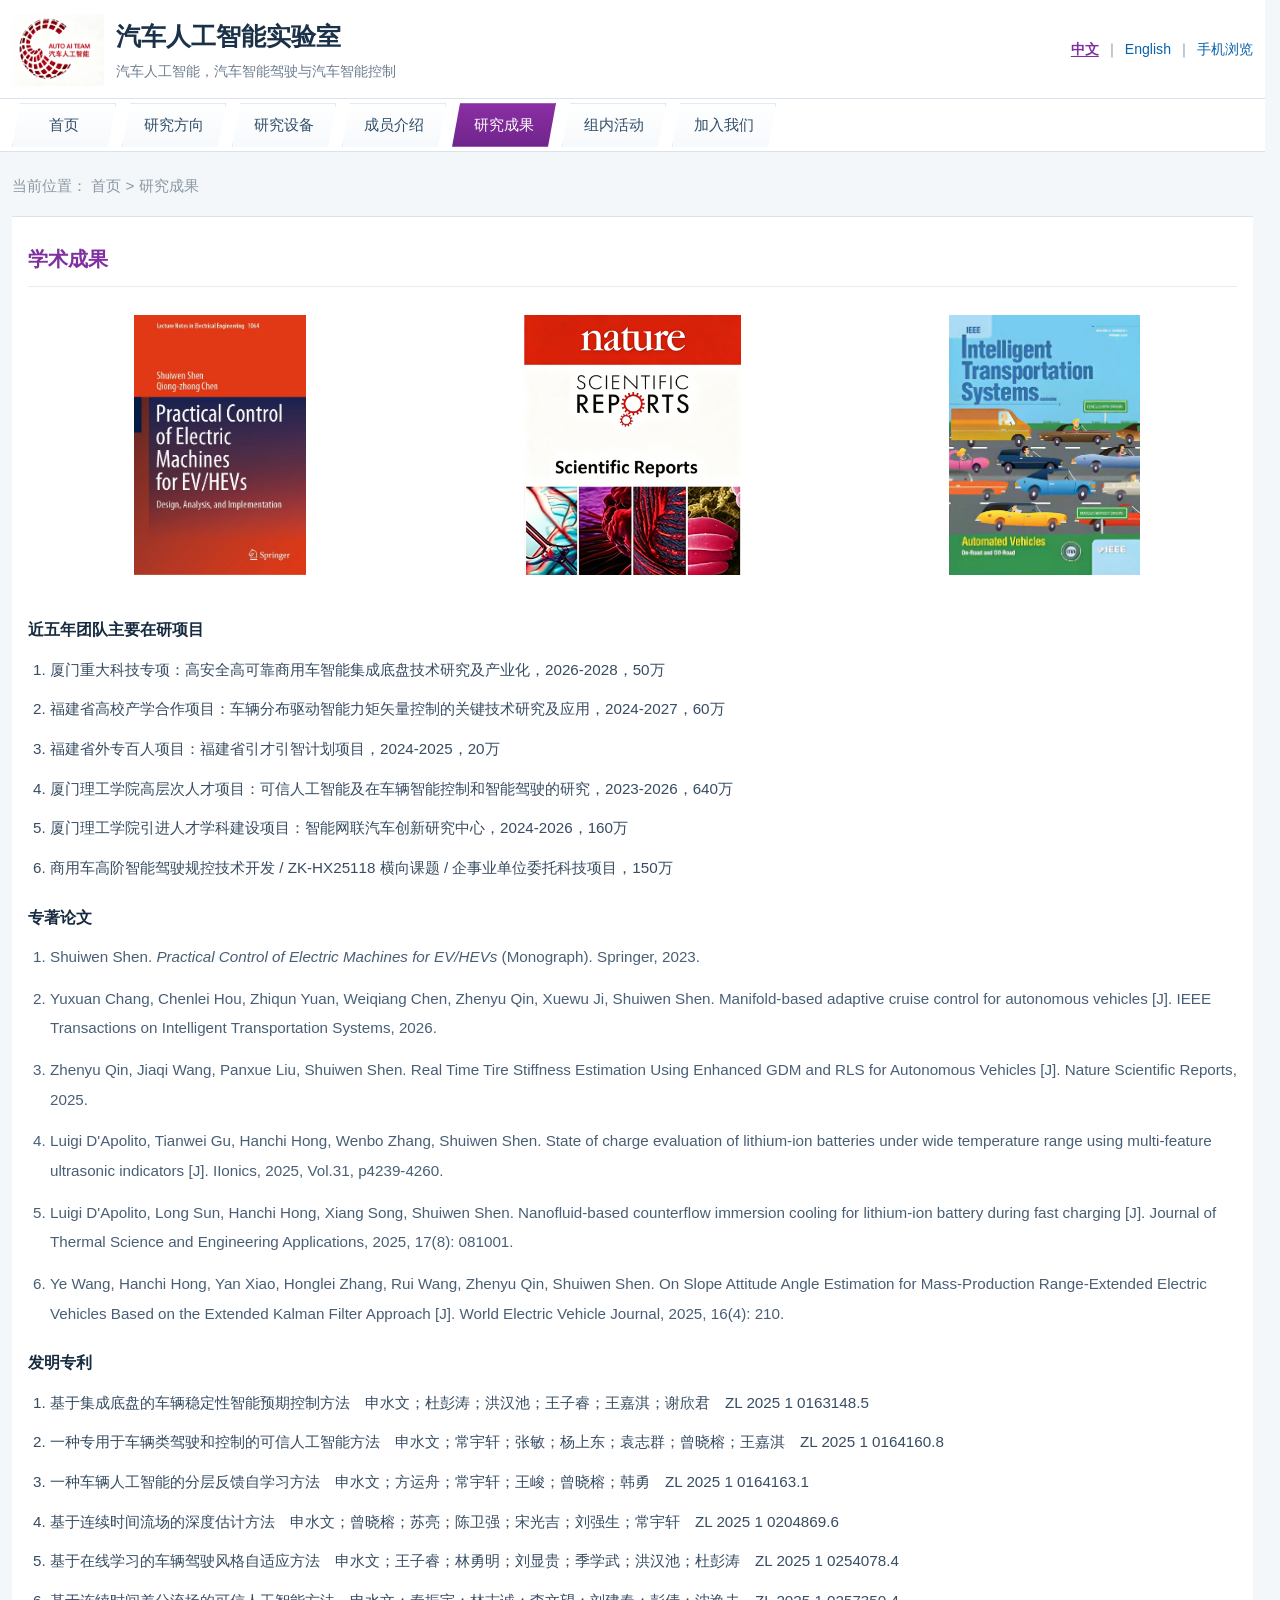
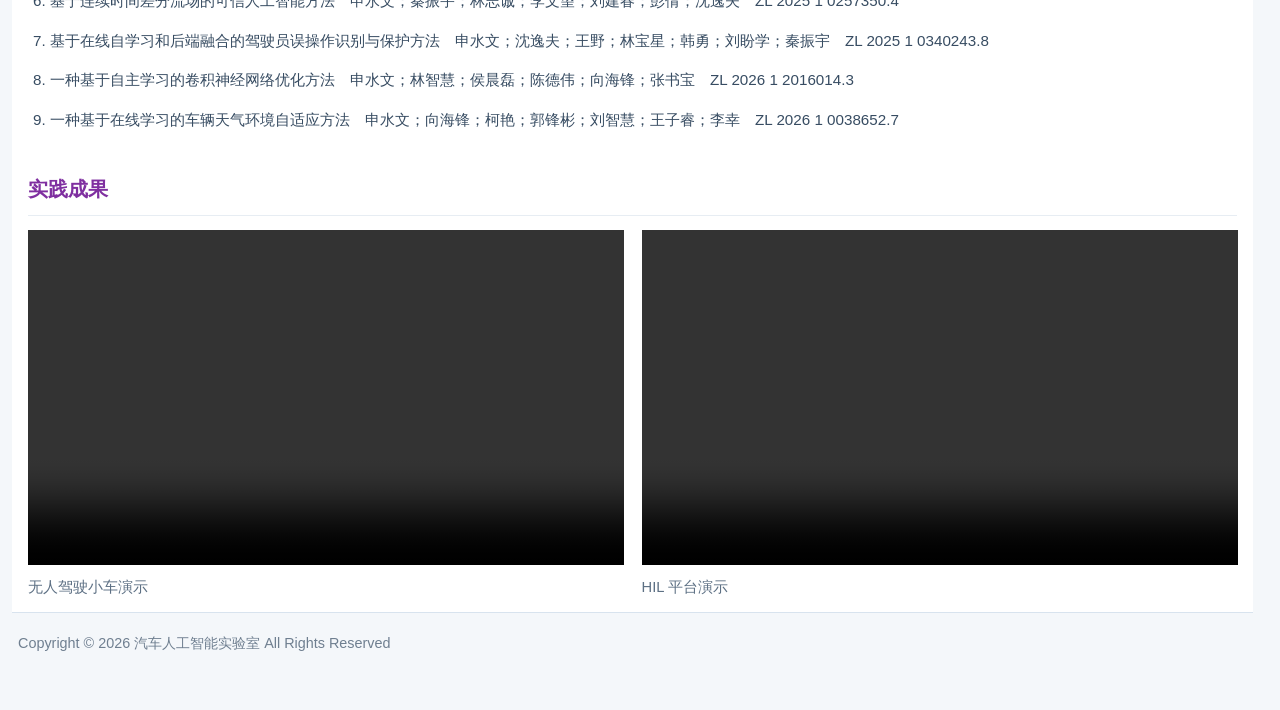
==== commit 3a7fb15b: "同步首页内容并更新设备成果" ====
--- a/achievements.html
+++ b/achievements.html
@@ -4,7 +4,7 @@
   <meta charset="UTF-8">
   <meta name="viewport" content="width=device-width, initial-scale=1.0">
   <title>研究成果</title>
-  <link rel="stylesheet" href="site.css?v=20260415d">
+  <link rel="stylesheet" href="site.css?v=20260415f">
 </head>
 <body data-page="achievements" data-title-zh="研究成果" data-title-en="Research Achievements">
   <header class="site-top">
@@ -96,7 +96,7 @@
               <li data-zh="基于在线学习的车辆驾驶风格自适应方法　申水文；王子睿；林勇明；刘显贵；季学武；洪汉池；杜彭涛　ZL 2025 1 0254078.4" data-en="Adaptive Vehicle Driving Style Method Based on Online Learning. Shuiwen Shen; Zirui Wang; Yongming Lin; Xiangui Liu; Xuewu Ji; Hanchi Hong; Pengtao Du. ZL 2025 1 0254078.4">基于在线学习的车辆驾驶风格自适应方法　申水文；王子睿；林勇明；刘显贵；季学武；洪汉池；杜彭涛　ZL 2025 1 0254078.4</li>
               <li data-zh="基于连续时间差分流场的可信人工智能方法　申水文；秦振宇；林志诚；李文望；刘建春；彭倩；沈逸夫　ZL 2025 1 0257350.4" data-en="Trustworthy Artificial Intelligence Method Based on Continuous-Time Differential Flow Field. Shuiwen Shen; Zhenyu Qin; Zhicheng Lin; Wenwang Li; Jianchun Liu; Qian Peng; Yifu Shen. ZL 2025 1 0257350.4">基于连续时间差分流场的可信人工智能方法　申水文；秦振宇；林志诚；李文望；刘建春；彭倩；沈逸夫　ZL 2025 1 0257350.4</li>
               <li data-zh="基于在线自学习和后端融合的驾驶员误操作识别与保护方法　申水文；沈逸夫；王野；林宝星；韩勇；刘盼学；秦振宇　ZL 2025 1 0340243.8" data-en="Driver Misoperation Recognition and Protection Method Based on Online Self-Learning and Backend Fusion. Shuiwen Shen; Yifu Shen; Ye Wang; Baoxing Lin; Yong Han; Panxue Liu; Zhenyu Qin. ZL 2025 1 0340243.8">基于在线自学习和后端融合的驾驶员误操作识别与保护方法　申水文；沈逸夫；王野；林宝星；韩勇；刘盼学；秦振宇　ZL 2025 1 0340243.8</li>
-              <li data-zh="一种基于自主学习的卷积神经网络优化方法　申水文；林智慧；侯晨磊；陈德伟；向海锋；张书宝　ZL 2025 1 2016014.3" data-en="A Convolutional Neural Network Optimization Method Based on Self-Learning. Shuiwen Shen; Zhihui Lin; Chenlei Hou; Dewei Chen; Haifeng Xiang; Shubao Zhang. ZL 2025 1 2016014.3">一种基于自主学习的卷积神经网络优化方法　申水文；林智慧；侯晨磊；陈德伟；向海锋；张书宝　ZL 2025 1 2016014.3</li>
+              <li data-zh="一种基于自主学习的卷积神经网络优化方法　申水文；林智慧；侯晨磊；陈德伟；向海锋；张书宝　ZL 2026 1 2016014.3" data-en="A Convolutional Neural Network Optimization Method Based on Self-Learning. Shuiwen Shen; Zhihui Lin; Chenlei Hou; Dewei Chen; Haifeng Xiang; Shubao Zhang. ZL 2026 1 2016014.3">一种基于自主学习的卷积神经网络优化方法　申水文；林智慧；侯晨磊；陈德伟；向海锋；张书宝　ZL 2026 1 2016014.3</li>
               <li data-zh="一种基于在线学习的车辆天气环境自适应方法　申水文；向海锋；柯艳；郭锋彬；刘智慧；王子睿；李幸　ZL 2026 1 0038652.7" data-en="A Vehicle Weather Environment Adaptive Method Based on Online Learning. Shuiwen Shen; Haifeng Xiang; Yan Ke; Fengbin Guo; Zhihui Liu; Zirui Wang; Xing Li. ZL 2026 1 0038652.7">一种基于在线学习的车辆天气环境自适应方法　申水文；向海锋；柯艳；郭锋彬；刘智慧；王子睿；李幸　ZL 2026 1 0038652.7</li>
                 </ol>
               </section>
@@ -131,6 +131,6 @@
       </footer>
     </div>
   </main>
-  <script src="site.js?v=20260415d"></script>
+  <script src="site.js?v=20260415f"></script>
 </body>
 </html>
--- a/site.css
+++ b/site.css
@@ -407,7 +407,7 @@
 }
 
 .research-figure-inline {
-  margin-top: 14px;
+  margin-top: 36px;
 }
 
 .research-visuals {
@@ -1114,10 +1114,9 @@
 
 .achievement-photo {
   display: block;
-  width: auto;
-  max-width: 80%;
-  height: auto;
-  max-height: 320px;
+  width: 100%;
+  max-width: 78%;
+  height: 260px;
   object-fit: contain;
   background: transparent;
 }
@@ -1302,8 +1301,8 @@
   }
 
   .achievement-photo {
-    max-height: 300px;
-    max-width: 86%;
+    height: 250px;
+    max-width: 84%;
   }
 }
 
@@ -1370,7 +1369,7 @@
   }
 
   .achievement-photo {
-    max-height: 280px;
+    height: 240px;
     max-width: 84%;
   }
 }
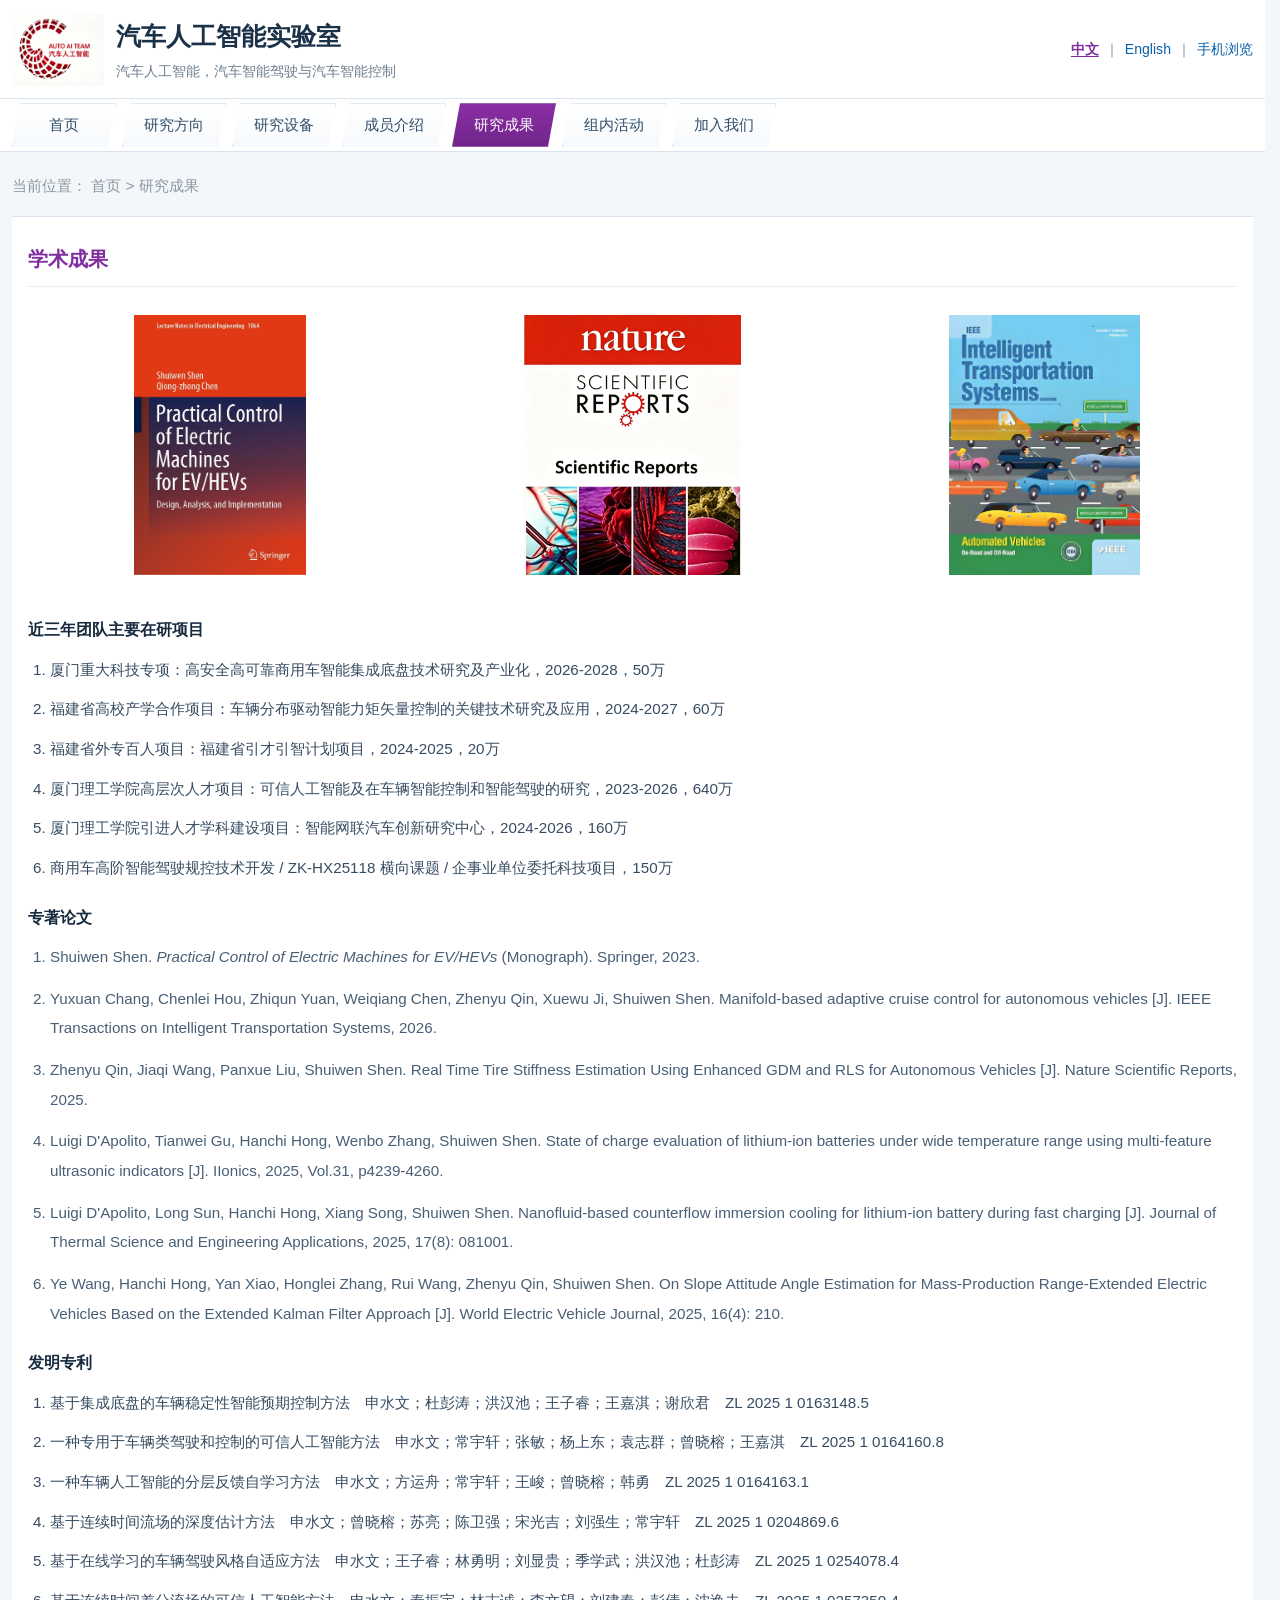
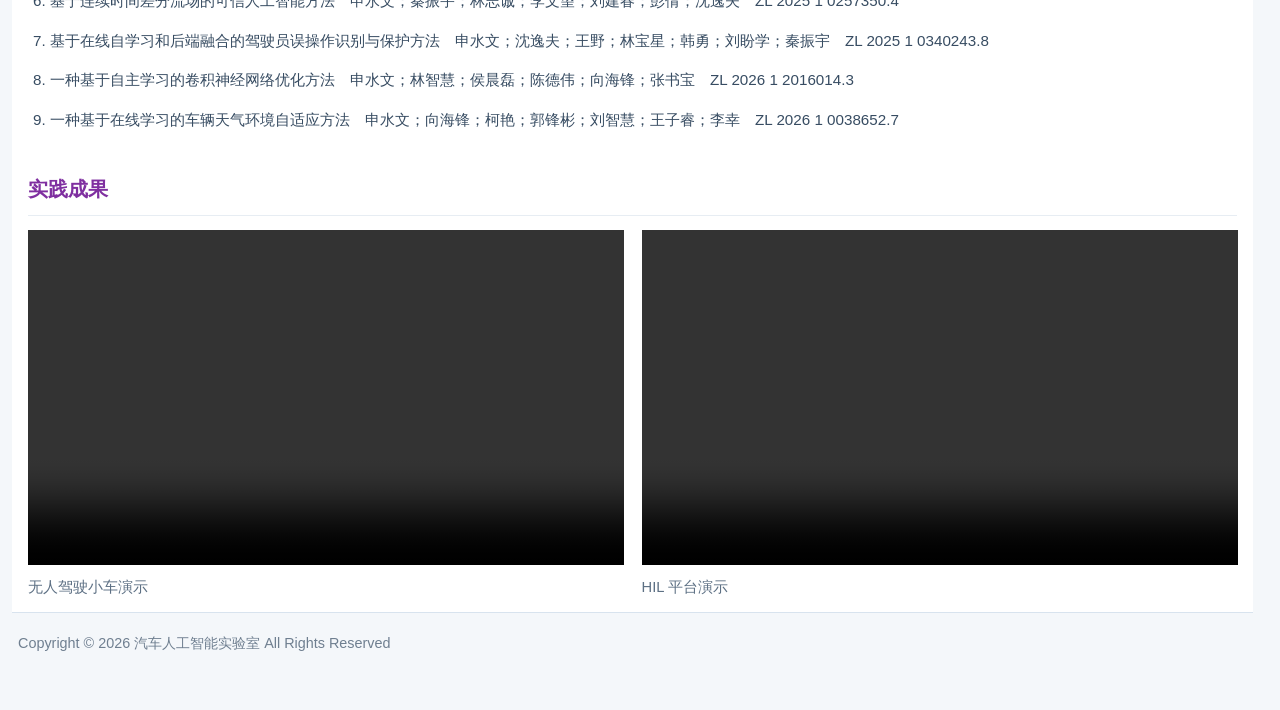
==== commit e5ab285a: "调整设备同步与页面细节" ====
--- a/achievements.html
+++ b/achievements.html
@@ -4,7 +4,7 @@
   <meta charset="UTF-8">
   <meta name="viewport" content="width=device-width, initial-scale=1.0">
   <title>研究成果</title>
-  <link rel="stylesheet" href="site.css?v=20260415f">
+  <link rel="stylesheet" href="site.css?v=20260415g">
 </head>
 <body data-page="achievements" data-title-zh="研究成果" data-title-en="Research Achievements">
   <header class="site-top">
@@ -63,7 +63,7 @@
               </article>
             </div>
               <section class="result-subsection">
-                <h3 class="result-title" data-zh="近五年团队主要在研项目" data-en="Major Ongoing Projects in the Past Five Years">近五年团队主要在研项目</h3>
+                <h3 class="result-title" data-zh="近三年团队主要在研项目" data-en="Major Ongoing Projects in the Past Three Years">近三年团队主要在研项目</h3>
                 <ol class="result-list refined-list">
               <li data-zh="厦门重大科技专项：高安全高可靠商用车智能集成底盘技术研究及产业化，2026-2028，50万" data-en="Xiamen Major Science and Technology Project: Research and Industrialization of Highly Safe and Reliable Intelligent Integrated Chassis Technology for Commercial Vehicles, 2026-2028, RMB 0.5 million">厦门重大科技专项：高安全高可靠商用车智能集成底盘技术研究及产业化，2026-2028，50万</li>
               <li data-zh="福建省高校产学合作项目：车辆分布驱动智能力矩矢量控制的关键技术研究及应用，2024-2027，60万" data-en="Fujian University-Industry Cooperation Project: Key Technologies and Applications of Intelligent Torque Vectoring Control for Distributed-Drive Vehicles, 2024-2027, RMB 0.6 million">福建省高校产学合作项目：车辆分布驱动智能力矩矢量控制的关键技术研究及应用，2024-2027，60万</li>
@@ -110,13 +110,13 @@
             <div class="result-subsections">
               <div class="achievement-video-grid">
                 <article class="achievement-video-card">
-                  <video class="achievement-video" controls preload="metadata" playsinline>
+                  <video class="achievement-video" controls preload="metadata" playsinline muted>
                     <source src="assets/achievements-videos/autonomous-car.mp4" type="video/mp4">
                   </video>
                   <p class="achievement-video-note" data-zh="无人驾驶小车演示" data-en="Autonomous Mini-Vehicle Demonstration">无人驾驶小车演示</p>
                 </article>
                 <article class="achievement-video-card">
-                  <video class="achievement-video" controls preload="metadata" playsinline>
+                  <video class="achievement-video" controls preload="metadata" playsinline muted>
                     <source src="assets/achievements-videos/hil-platform.mp4" type="video/mp4">
                   </video>
                   <p class="achievement-video-note" data-zh="HIL 平台演示" data-en="HIL Platform Demonstration">HIL 平台演示</p>
@@ -131,6 +131,6 @@
       </footer>
     </div>
   </main>
-  <script src="site.js?v=20260415f"></script>
+  <script src="site.js?v=20260415g"></script>
 </body>
 </html>
--- a/site.css
+++ b/site.css
@@ -407,7 +407,8 @@
 }
 
 .research-figure-inline {
-  margin-top: 36px;
+  margin-top: 72px;
+  padding-top: 10px;
 }
 
 .research-visuals {
@@ -1715,6 +1716,11 @@
     line-height: 1.82;
   }
 
+  .research-figure-inline {
+    margin-top: 42px;
+    padding-top: 6px;
+  }
+
   .research-figure-image-inline.is-driving-inline,
   .research-figure-image-inline.is-uav-inline,
   .research-figure-image-inline.is-robot-inline,
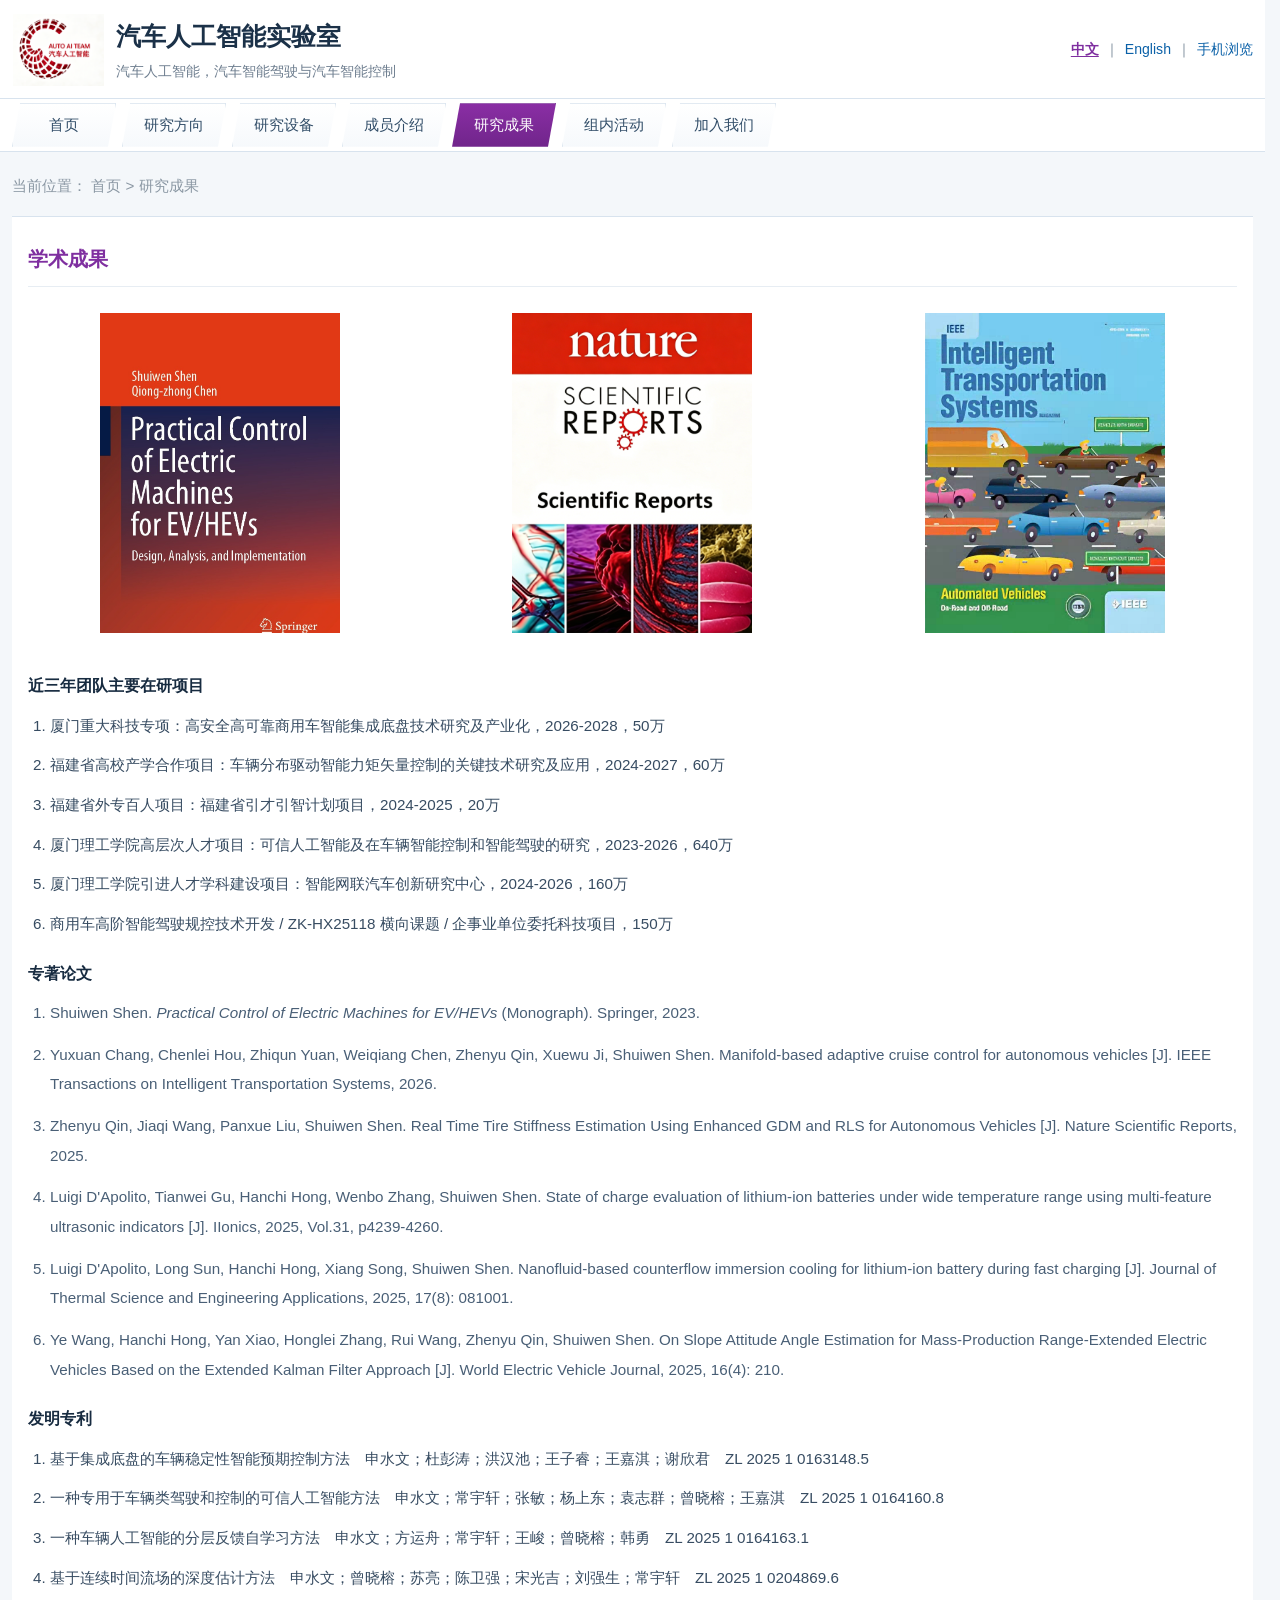
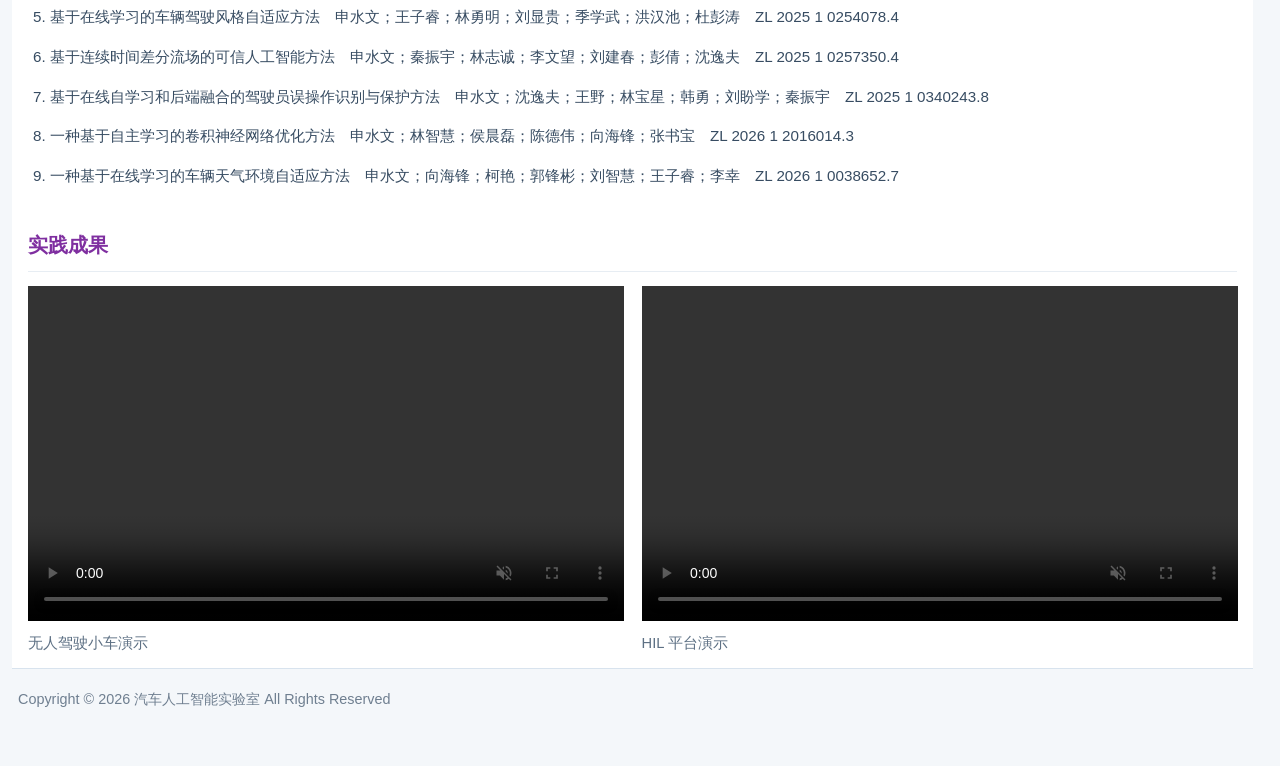
==== commit e2000ffd: "更新首页轮播与页面细节" ====
--- a/achievements.html
+++ b/achievements.html
@@ -4,7 +4,7 @@
   <meta charset="UTF-8">
   <meta name="viewport" content="width=device-width, initial-scale=1.0">
   <title>研究成果</title>
-  <link rel="stylesheet" href="site.css?v=20260415g">
+  <link rel="stylesheet" href="site.css?v=20260415i">
 </head>
 <body data-page="achievements" data-title-zh="研究成果" data-title-en="Research Achievements">
   <header class="site-top">
@@ -131,6 +131,6 @@
       </footer>
     </div>
   </main>
-  <script src="site.js?v=20260415g"></script>
+  <script src="site.js?v=20260415i"></script>
 </body>
 </html>
--- a/site.css
+++ b/site.css
@@ -207,20 +207,105 @@
 .banner {
   height: 470px;
   border: 1px solid var(--line);
-  background:
-    linear-gradient(180deg, rgba(8, 31, 54, 0.04), rgba(8, 31, 54, 0.14) 72%, rgba(8, 31, 54, 0.26)),
-    url("assets/home-banner.jpeg?v=20260414d") center 8% / cover no-repeat,
-    #dce7f4;
+  background: #dce7f4;
   position: relative;
   overflow: hidden;
+}
+
+.banner-slides {
+  position: absolute;
+  inset: 0;
+}
+
+.banner-slide {
+  position: absolute;
+  inset: 0;
+  width: 100%;
+  height: 100%;
+  object-fit: cover;
+  object-position: center center;
+  opacity: 0;
+  transition: opacity 0.55s ease;
+}
+
+.banner-slide.is-active {
+  opacity: 1;
+}
+
+.banner-slide:first-child {
+  object-position: center 42%;
+}
+
+.banner-slide:nth-child(2) {
+  object-position: center 44%;
+}
+
+.banner-slide:nth-child(3) {
+  object-position: center 45%;
 }
 
 .banner-grid {
   position: absolute;
   inset: 0;
+  z-index: 1;
   padding: 24px 28px;
   display: flex;
   align-items: flex-end;
+  background: linear-gradient(180deg, rgba(8, 31, 54, 0.04), rgba(8, 31, 54, 0.14) 72%, rgba(8, 31, 54, 0.28));
+}
+
+.banner-control {
+  position: absolute;
+  top: 50%;
+  z-index: 2;
+  width: 34px;
+  height: 46px;
+  border: 0;
+  border-radius: 2px;
+  background: rgba(14, 31, 49, 0.34);
+  color: #fff;
+  font-size: 2rem;
+  line-height: 1;
+  cursor: pointer;
+  transform: translateY(-50%);
+  transition: background 0.18s ease, opacity 0.18s ease;
+}
+
+.banner-control:hover {
+  background: rgba(14, 31, 49, 0.56);
+}
+
+.banner-control-prev {
+  left: 16px;
+}
+
+.banner-control-next {
+  right: 16px;
+}
+
+.banner-dots {
+  position: absolute;
+  right: 24px;
+  bottom: 18px;
+  z-index: 2;
+  display: flex;
+  gap: 8px;
+}
+
+.banner-dot {
+  width: 9px;
+  height: 9px;
+  padding: 0;
+  border: 1px solid rgba(255, 255, 255, 0.92);
+  border-radius: 50%;
+  background: rgba(255, 255, 255, 0.36);
+  cursor: pointer;
+}
+
+.banner-dot.is-active {
+  width: 24px;
+  border-radius: 999px;
+  background: #fff;
 }
 
 .banner-copy {
@@ -407,8 +492,8 @@
 }
 
 .research-figure-inline {
-  margin-top: 72px;
-  padding-top: 10px;
+  margin-top: 96px;
+  padding-top: 14px;
 }
 
 .research-visuals {
@@ -1108,17 +1193,18 @@
   overflow: hidden;
   background: transparent;
   display: flex;
-  align-items: flex-start;
+  align-items: center;
   justify-content: center;
-  padding: 14px 16px;
+  height: 344px;
+  padding: 12px;
 }
 
 .achievement-photo {
   display: block;
-  width: 100%;
-  max-width: 78%;
-  height: 260px;
-  object-fit: contain;
+  width: 240px;
+  height: 320px;
+  object-fit: cover;
+  object-position: center center;
   background: transparent;
 }
 
@@ -1302,8 +1388,8 @@
   }
 
   .achievement-photo {
-    height: 250px;
-    max-width: 84%;
+    width: 220px;
+    height: 294px;
   }
 }
 
@@ -1370,8 +1456,8 @@
   }
 
   .achievement-photo {
-    height: 240px;
-    max-width: 84%;
+    width: 220px;
+    height: 294px;
   }
 }
 
@@ -1493,6 +1579,25 @@
     padding: 18px;
   }
 
+  .banner-control {
+    width: 30px;
+    height: 40px;
+    font-size: 1.65rem;
+  }
+
+  .banner-control-prev {
+    left: 10px;
+  }
+
+  .banner-control-next {
+    right: 10px;
+  }
+
+  .banner-dots {
+    right: 18px;
+    bottom: 14px;
+  }
+
   .professor {
     padding: 14px 12px;
   }
@@ -1625,11 +1730,14 @@
 
   .banner {
     height: 332px;
-    background-position: center 12%;
   }
 
   .banner-grid {
     padding: 14px;
+  }
+
+  .banner-control {
+    display: none;
   }
 
   .banner-copy h2 {
@@ -1717,8 +1825,8 @@
   }
 
   .research-figure-inline {
-    margin-top: 42px;
-    padding-top: 6px;
+    margin-top: 58px;
+    padding-top: 8px;
   }
 
   .research-figure-image-inline.is-driving-inline,
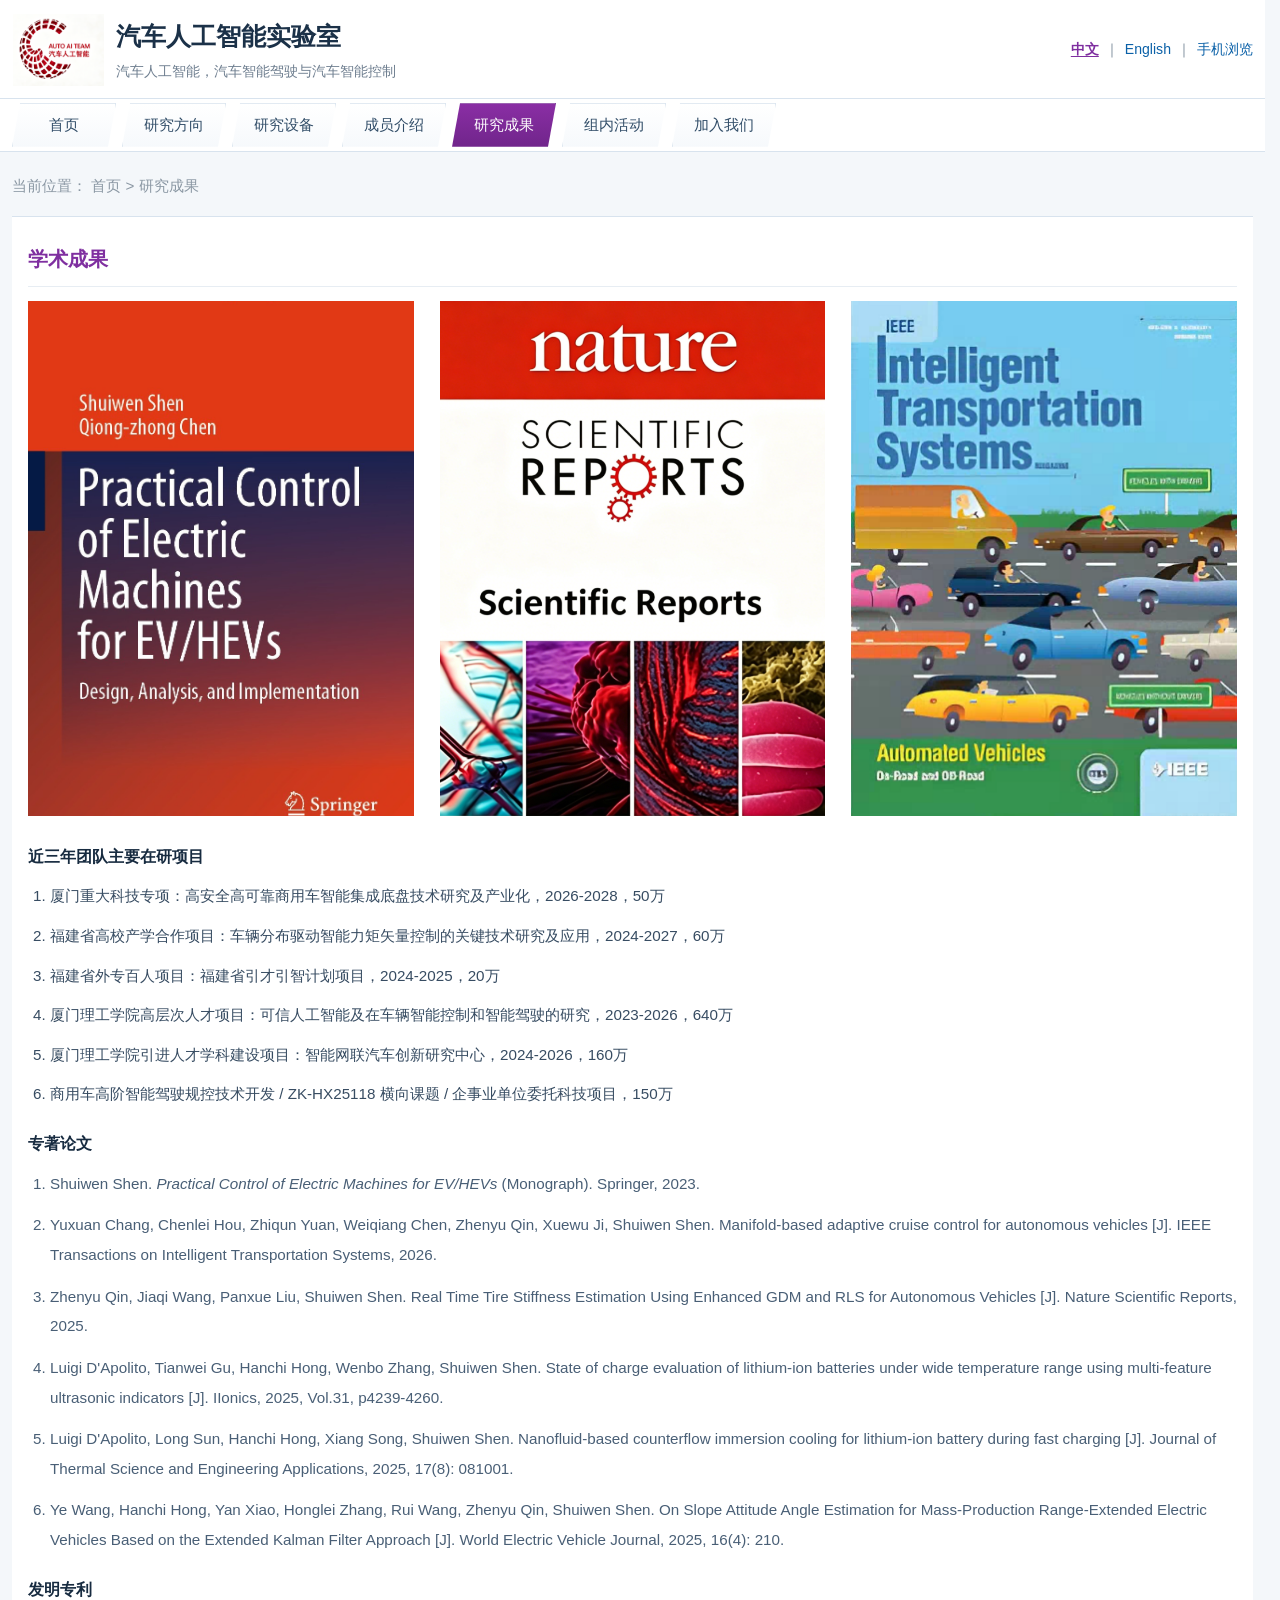
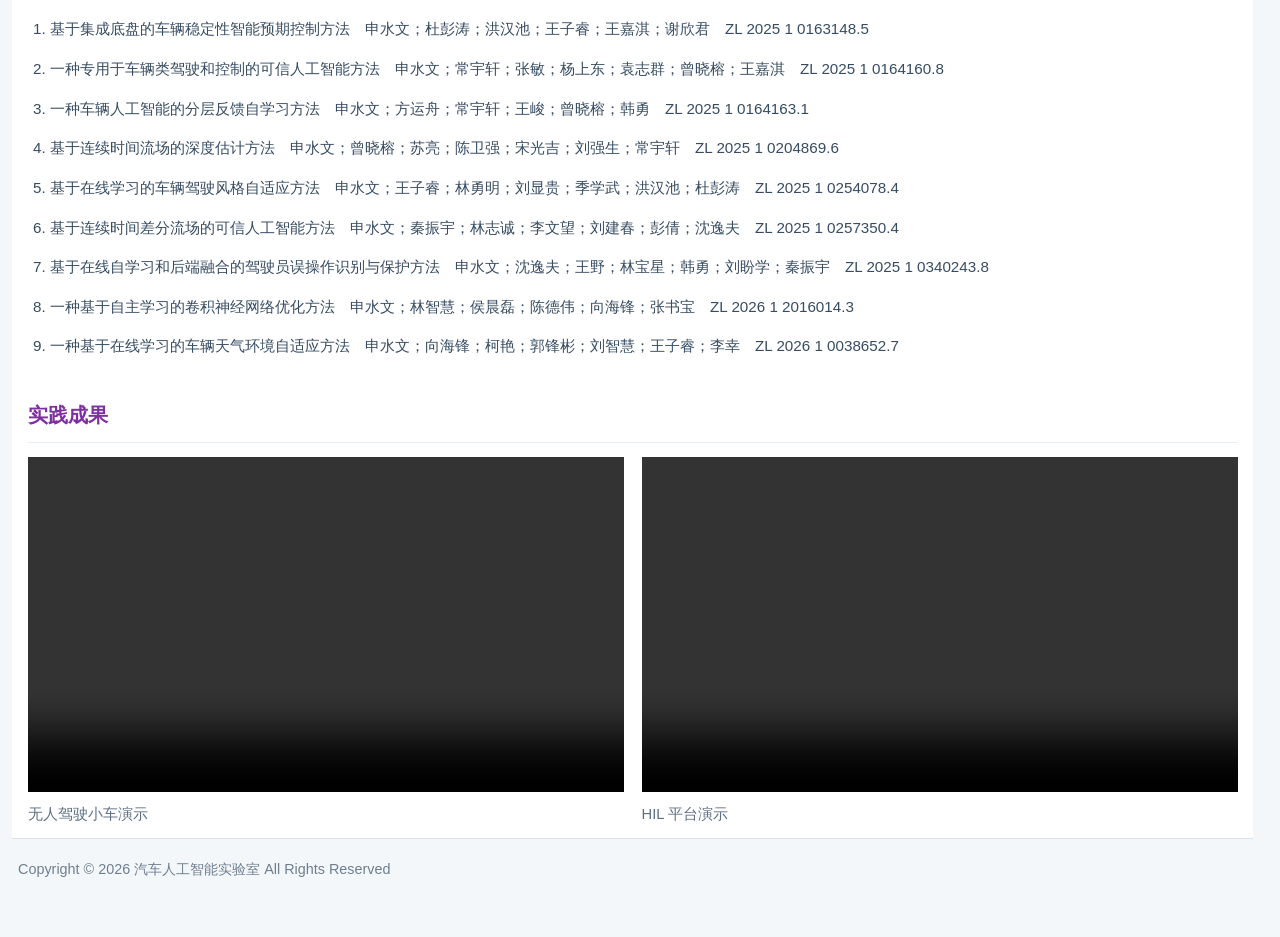
==== commit c94583ec: "新增预览分支版本页面调整" ====
--- a/achievements.html
+++ b/achievements.html
@@ -4,7 +4,7 @@
   <meta charset="UTF-8">
   <meta name="viewport" content="width=device-width, initial-scale=1.0">
   <title>研究成果</title>
-  <link rel="stylesheet" href="site.css?v=20260415i">
+  <link rel="stylesheet" href="site.css?v=20260416a">
 </head>
 <body data-page="achievements" data-title-zh="研究成果" data-title-en="Research Achievements">
   <header class="site-top">
@@ -131,6 +131,6 @@
       </footer>
     </div>
   </main>
-  <script src="site.js?v=20260415i"></script>
+  <script src="site.js?v=20260416a"></script>
 </body>
 </html>
--- a/site.css
+++ b/site.css
@@ -665,13 +665,19 @@
   justify-content: start;
 }
 
+.equipment-photo-grid-robots {
+  grid-template-columns: repeat(3, 220px);
+  justify-content: start;
+}
+
 .equipment-photo-grid-right {
   grid-template-columns: repeat(2, 220px);
   justify-content: end;
 }
 
 .equipment-photo-grid-hil {
-  grid-template-columns: repeat(3, minmax(220px, 1fr));
+  grid-template-columns: repeat(3, 220px);
+  justify-content: start;
 }
 
 .equipment-photo-grid-hil > :nth-child(3) {
@@ -682,6 +688,16 @@
   margin: 0;
   padding: 10px;
   background: #fff;
+}
+
+.equipment-photo-card-vehicle-size {
+  width: 220px;
+  overflow: hidden;
+}
+
+.equipment-photo-grid-hil .equipment-photo-card,
+.equipment-photo-grid-robots .equipment-photo-card {
+  width: 220px;
 }
 
 .equipment-photo-real {
@@ -692,8 +708,22 @@
   background: #fff;
 }
 
+.equipment-photo-real-vehicle-size {
+  width: 220px;
+  height: 220px;
+  object-fit: contain;
+}
+
+.equipment-photo-real-tight {
+  width: auto;
+  max-width: 220px;
+  height: auto;
+  max-height: 220px;
+  margin: 0 auto;
+}
+
 .equipment-caption {
-  margin-top: 8px;
+  margin-top: 4px;
   color: #677a8d;
   font-size: 0.95rem;
   line-height: 1.5;
@@ -1138,7 +1168,7 @@
 .achievement-gallery {
   display: grid;
   grid-template-columns: repeat(3, minmax(0, 1fr));
-  gap: 28px;
+  gap: clamp(10px, 2vw, 26px);
   margin-bottom: 28px;
   align-items: start;
 }
@@ -1192,17 +1222,16 @@
 .photo-card {
   overflow: hidden;
   background: transparent;
-  display: flex;
-  align-items: center;
-  justify-content: center;
-  height: 344px;
-  padding: 12px;
+  display: block;
+  width: 100%;
+  aspect-ratio: 3 / 4;
+  padding: 0;
 }
 
 .achievement-photo {
   display: block;
-  width: 240px;
-  height: 320px;
+  width: 100%;
+  height: 100%;
   object-fit: cover;
   object-position: center center;
   background: transparent;
@@ -1314,6 +1343,37 @@
   border-top: 1px solid #eef3f7;
 }
 
+.join-layout {
+  position: relative;
+  display: block;
+  padding-right: 270px;
+  min-height: 320px;
+  align-items: start;
+  overflow: hidden;
+}
+
+.join-layout::after {
+  content: "";
+  position: absolute;
+  top: 8px;
+  right: 168px;
+  width: 350px;
+  height: 390px;
+  background:
+    linear-gradient(180deg, rgba(255, 255, 255, 0.04), rgba(255, 255, 255, 0.09)),
+    url("assets/join-photo-swans.jpeg") center/cover no-repeat;
+  filter: brightness(1) contrast(0.97);
+  opacity: 0.74;
+  -webkit-mask-image: radial-gradient(circle at center, rgba(0, 0, 0, 0.96) 54%, rgba(0, 0, 0, 0.6) 78%, transparent 100%);
+  mask-image: radial-gradient(circle at center, rgba(0, 0, 0, 0.96) 54%, rgba(0, 0, 0, 0.6) 78%, transparent 100%);
+}
+
+.join-content {
+  min-width: 0;
+  position: relative;
+  z-index: 1;
+}
+
 .join-subtitle {
   margin-top: 12px !important;
   color: #17324b !important;
@@ -1325,6 +1385,8 @@
 }
 
 .join-highlight {
+  display: inline-block;
+  max-width: 100%;
   padding: 10px 12px;
   border-radius: 10px;
   background: linear-gradient(180deg, rgba(127, 47, 160, 0.08), rgba(11, 97, 168, 0.06));
@@ -1380,16 +1442,16 @@
   }
 
   .achievement-gallery {
-    grid-template-columns: repeat(2, minmax(0, 1fr));
+    grid-template-columns: repeat(3, minmax(0, 1fr));
   }
 
   .achievement-video-grid {
     grid-template-columns: repeat(2, minmax(0, 1fr));
   }
 
-  .achievement-photo {
-    width: 220px;
-    height: 294px;
+  .join-layout {
+    padding-right: 220px;
+    min-height: 300px;
   }
 }
 
@@ -1444,7 +1506,7 @@
   }
 
   .achievement-gallery {
-    grid-template-columns: 1fr;
+    grid-template-columns: repeat(3, minmax(0, 1fr));
   }
 
   .achievement-video-grid {
@@ -1455,9 +1517,8 @@
     grid-template-columns: 1fr;
   }
 
-  .achievement-photo {
-    width: 220px;
-    height: 294px;
+  .equipment-photo-grid-robots {
+    grid-template-columns: repeat(2, minmax(0, 1fr));
   }
 }
 
@@ -1470,8 +1531,25 @@
     grid-template-columns: 1fr;
   }
 
+  .equipment-photo-grid-robots {
+    grid-template-columns: 1fr;
+  }
+
   .equipment-photo-real {
     height: 240px;
+  }
+
+  .equipment-photo-grid-robots .equipment-photo-real {
+    height: 240px;
+  }
+
+  .join-layout {
+    padding-right: 0;
+    min-height: 0;
+  }
+
+  .join-layout::after {
+    display: none;
   }
 }
 
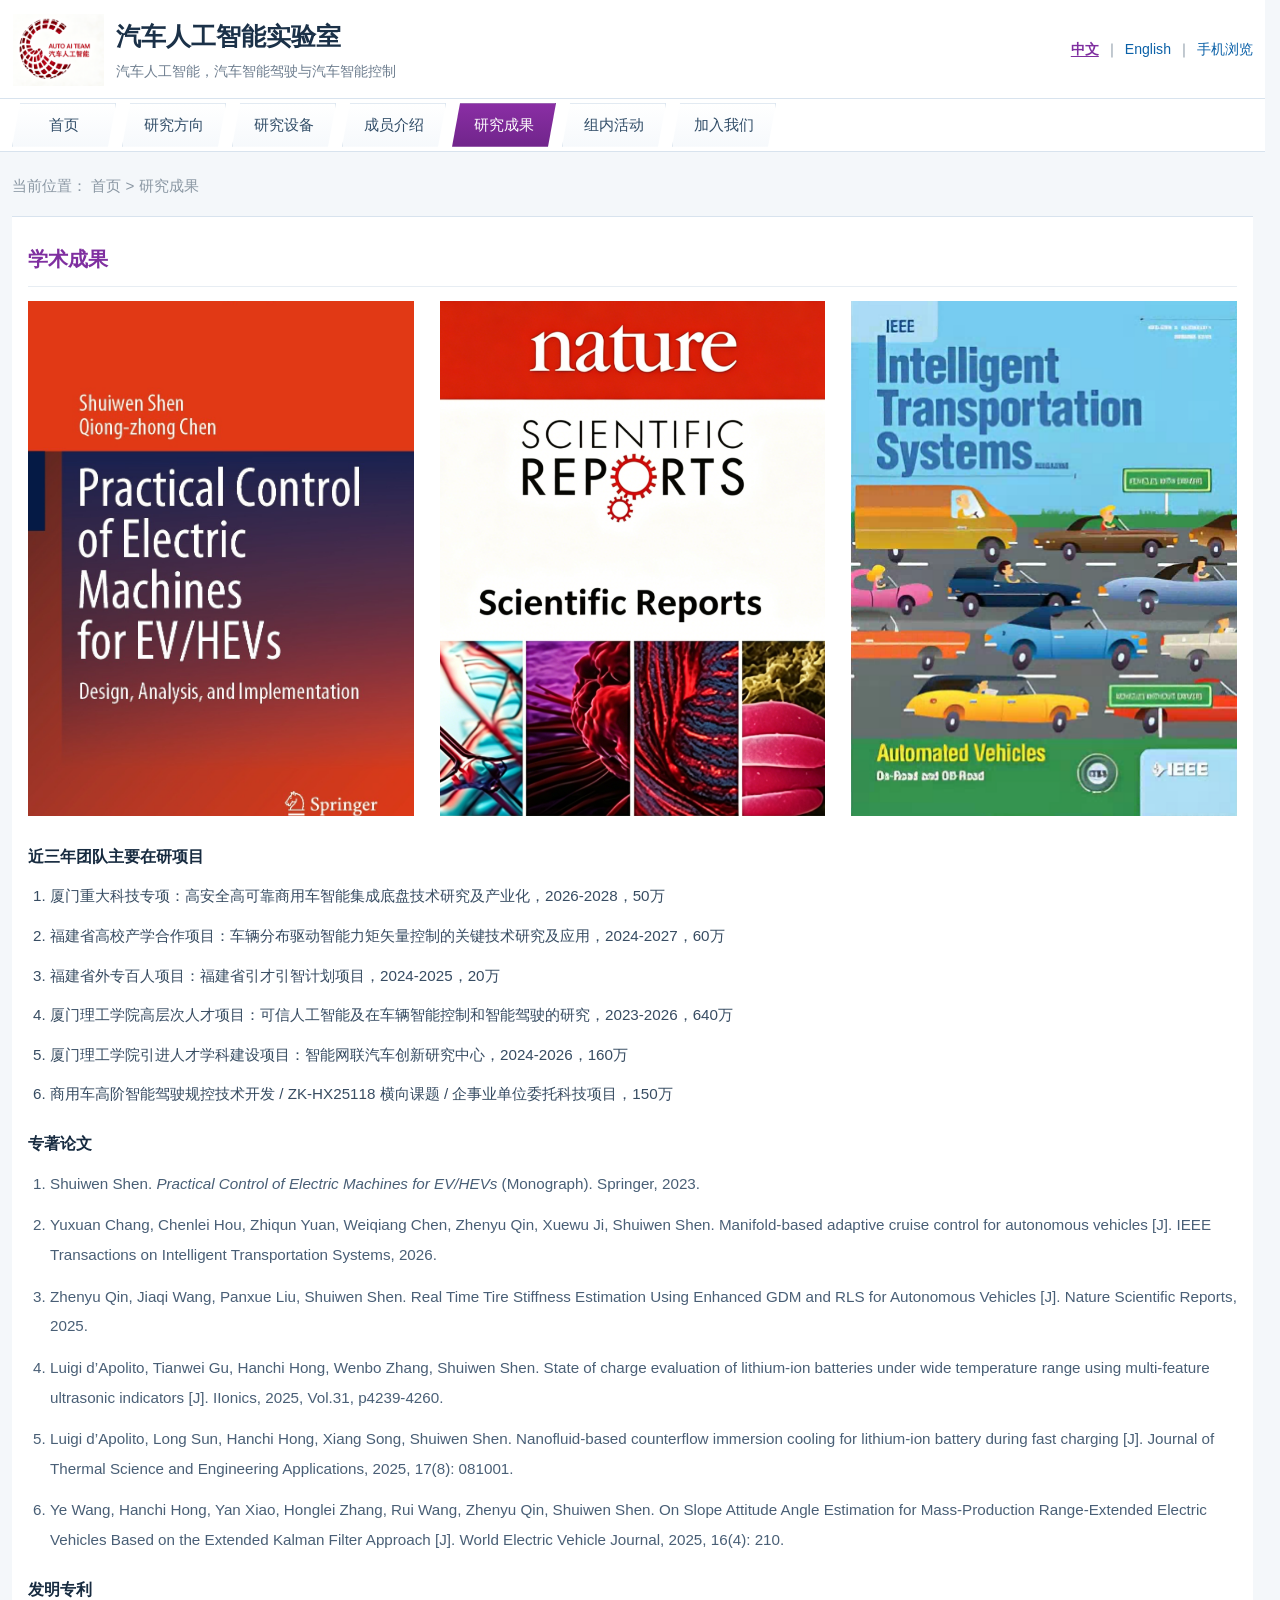
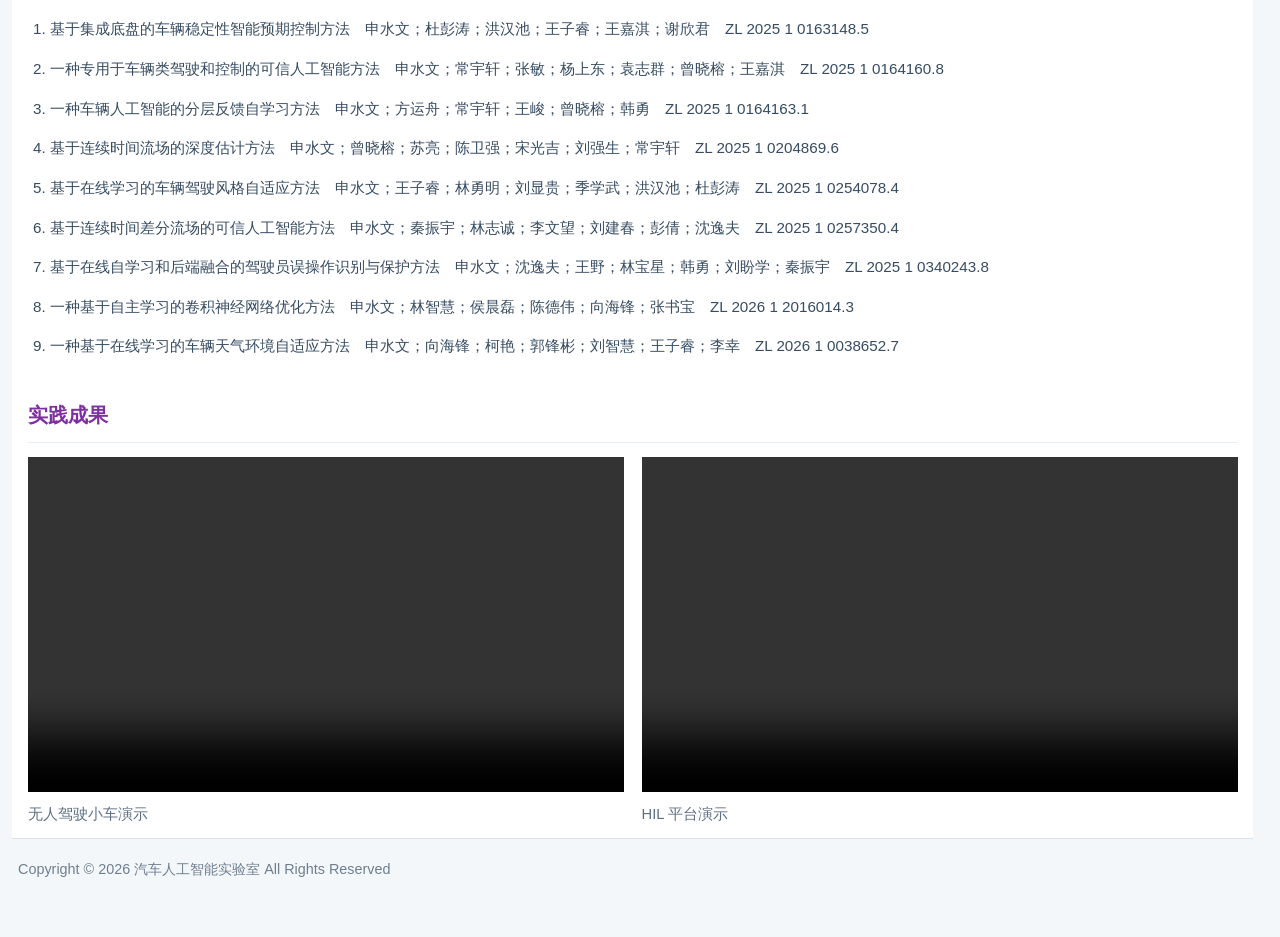
==== commit 61462f62: "同步首页封面与成员署名调整" ====
--- a/achievements.html
+++ b/achievements.html
@@ -80,8 +80,8 @@
               <li data-zh="Shuiwen Shen. <em>Practical Control of Electric Machines for EV/HEVs</em> (Monograph). Springer, 2023." data-en="Shuiwen Shen. <em>Practical Control of Electric Machines for EV/HEVs</em> (Monograph). Springer, 2023.">Shuiwen Shen. <em>Practical Control of Electric Machines for EV/HEVs</em> (Monograph). Springer, 2023.</li>
               <li data-zh="Yuxuan Chang, Chenlei Hou, Zhiqun Yuan, Weiqiang Chen, Zhenyu Qin, Xuewu Ji, Shuiwen Shen. Manifold-based adaptive cruise control for autonomous vehicles [J]. IEEE Transactions on Intelligent Transportation Systems, 2026." data-en="Yuxuan Chang, Chenlei Hou, Zhiqun Yuan, Weiqiang Chen, Zhenyu Qin, Xuewu Ji, Shuiwen Shen. Manifold-based adaptive cruise control for autonomous vehicles [J]. IEEE Transactions on Intelligent Transportation Systems, 2026.">Yuxuan Chang, Chenlei Hou, Zhiqun Yuan, Weiqiang Chen, Zhenyu Qin, Xuewu Ji, Shuiwen Shen. Manifold-based adaptive cruise control for autonomous vehicles [J]. IEEE Transactions on Intelligent Transportation Systems, 2026.</li>
               <li data-zh="Zhenyu Qin, Jiaqi Wang, Panxue Liu, Shuiwen Shen. Real Time Tire Stiffness Estimation Using Enhanced GDM and RLS for Autonomous Vehicles [J]. Nature Scientific Reports, 2025." data-en="Zhenyu Qin, Jiaqi Wang, Panxue Liu, Shuiwen Shen. Real Time Tire Stiffness Estimation Using Enhanced GDM and RLS for Autonomous Vehicles [J]. Nature Scientific Reports, 2025.">Zhenyu Qin, Jiaqi Wang, Panxue Liu, Shuiwen Shen. Real Time Tire Stiffness Estimation Using Enhanced GDM and RLS for Autonomous Vehicles [J]. Nature Scientific Reports, 2025.</li>
-              <li data-zh="Luigi D'Apolito, Tianwei Gu, Hanchi Hong, Wenbo Zhang, Shuiwen Shen. State of charge evaluation of lithium-ion batteries under wide temperature range using multi-feature ultrasonic indicators [J]. IIonics, 2025, Vol.31, p4239-4260." data-en="Luigi D'Apolito, Tianwei Gu, Hanchi Hong, Wenbo Zhang, Shuiwen Shen. State of charge evaluation of lithium-ion batteries under wide temperature range using multi-feature ultrasonic indicators [J]. IIonics, 2025, Vol.31, p4239-4260.">Luigi D'Apolito, Tianwei Gu, Hanchi Hong, Wenbo Zhang, Shuiwen Shen. State of charge evaluation of lithium-ion batteries under wide temperature range using multi-feature ultrasonic indicators [J]. IIonics, 2025, Vol.31, p4239-4260.</li>
-              <li data-zh="Luigi D'Apolito, Long Sun, Hanchi Hong, Xiang Song, Shuiwen Shen. Nanofluid-based counterflow immersion cooling for lithium-ion battery during fast charging [J]. Journal of Thermal Science and Engineering Applications, 2025, 17(8): 081001." data-en="Luigi D'Apolito, Long Sun, Hanchi Hong, Xiang Song, Shuiwen Shen. Nanofluid-based counterflow immersion cooling for lithium-ion battery during fast charging [J]. Journal of Thermal Science and Engineering Applications, 2025, 17(8): 081001.">Luigi D'Apolito, Long Sun, Hanchi Hong, Xiang Song, Shuiwen Shen. Nanofluid-based counterflow immersion cooling for lithium-ion battery during fast charging [J]. Journal of Thermal Science and Engineering Applications, 2025, 17(8): 081001.</li>
+              <li data-zh="Luigi d’Apolito, Tianwei Gu, Hanchi Hong, Wenbo Zhang, Shuiwen Shen. State of charge evaluation of lithium-ion batteries under wide temperature range using multi-feature ultrasonic indicators [J]. IIonics, 2025, Vol.31, p4239-4260." data-en="Luigi d’Apolito, Tianwei Gu, Hanchi Hong, Wenbo Zhang, Shuiwen Shen. State of charge evaluation of lithium-ion batteries under wide temperature range using multi-feature ultrasonic indicators [J]. IIonics, 2025, Vol.31, p4239-4260.">Luigi d’Apolito, Tianwei Gu, Hanchi Hong, Wenbo Zhang, Shuiwen Shen. State of charge evaluation of lithium-ion batteries under wide temperature range using multi-feature ultrasonic indicators [J]. IIonics, 2025, Vol.31, p4239-4260.</li>
+              <li data-zh="Luigi d’Apolito, Long Sun, Hanchi Hong, Xiang Song, Shuiwen Shen. Nanofluid-based counterflow immersion cooling for lithium-ion battery during fast charging [J]. Journal of Thermal Science and Engineering Applications, 2025, 17(8): 081001." data-en="Luigi d’Apolito, Long Sun, Hanchi Hong, Xiang Song, Shuiwen Shen. Nanofluid-based counterflow immersion cooling for lithium-ion battery during fast charging [J]. Journal of Thermal Science and Engineering Applications, 2025, 17(8): 081001.">Luigi d’Apolito, Long Sun, Hanchi Hong, Xiang Song, Shuiwen Shen. Nanofluid-based counterflow immersion cooling for lithium-ion battery during fast charging [J]. Journal of Thermal Science and Engineering Applications, 2025, 17(8): 081001.</li>
               <li data-zh="Ye Wang, Hanchi Hong, Yan Xiao, Honglei Zhang, Rui Wang, Zhenyu Qin, Shuiwen Shen. On Slope Attitude Angle Estimation for Mass-Production Range-Extended Electric Vehicles Based on the Extended Kalman Filter Approach [J]. World Electric Vehicle Journal, 2025, 16(4): 210." data-en="Ye Wang, Hanchi Hong, Yan Xiao, Honglei Zhang, Rui Wang, Zhenyu Qin, Shuiwen Shen. On Slope Attitude Angle Estimation for Mass-Production Range-Extended Electric Vehicles Based on the Extended Kalman Filter Approach [J]. World Electric Vehicle Journal, 2025, 16(4): 210.">Ye Wang, Hanchi Hong, Yan Xiao, Honglei Zhang, Rui Wang, Zhenyu Qin, Shuiwen Shen. On Slope Attitude Angle Estimation for Mass-Production Range-Extended Electric Vehicles Based on the Extended Kalman Filter Approach [J]. World Electric Vehicle Journal, 2025, 16(4): 210.</li>
                 </ol>
               </section>
--- a/site.css
+++ b/site.css
@@ -1343,37 +1343,6 @@
   border-top: 1px solid #eef3f7;
 }
 
-.join-layout {
-  position: relative;
-  display: block;
-  padding-right: 270px;
-  min-height: 320px;
-  align-items: start;
-  overflow: hidden;
-}
-
-.join-layout::after {
-  content: "";
-  position: absolute;
-  top: 8px;
-  right: 168px;
-  width: 350px;
-  height: 390px;
-  background:
-    linear-gradient(180deg, rgba(255, 255, 255, 0.04), rgba(255, 255, 255, 0.09)),
-    url("assets/join-photo-swans.jpeg") center/cover no-repeat;
-  filter: brightness(1) contrast(0.97);
-  opacity: 0.74;
-  -webkit-mask-image: radial-gradient(circle at center, rgba(0, 0, 0, 0.96) 54%, rgba(0, 0, 0, 0.6) 78%, transparent 100%);
-  mask-image: radial-gradient(circle at center, rgba(0, 0, 0, 0.96) 54%, rgba(0, 0, 0, 0.6) 78%, transparent 100%);
-}
-
-.join-content {
-  min-width: 0;
-  position: relative;
-  z-index: 1;
-}
-
 .join-subtitle {
   margin-top: 12px !important;
   color: #17324b !important;
@@ -1449,10 +1418,6 @@
     grid-template-columns: repeat(2, minmax(0, 1fr));
   }
 
-  .join-layout {
-    padding-right: 220px;
-    min-height: 300px;
-  }
 }
 
 @media (max-width: 900px) {
@@ -1520,6 +1485,7 @@
   .equipment-photo-grid-robots {
     grid-template-columns: repeat(2, minmax(0, 1fr));
   }
+
 }
 
 @media (max-width: 640px) {
@@ -1541,15 +1507,6 @@
 
   .equipment-photo-grid-robots .equipment-photo-real {
     height: 240px;
-  }
-
-  .join-layout {
-    padding-right: 0;
-    min-height: 0;
-  }
-
-  .join-layout::after {
-    display: none;
   }
 }
 
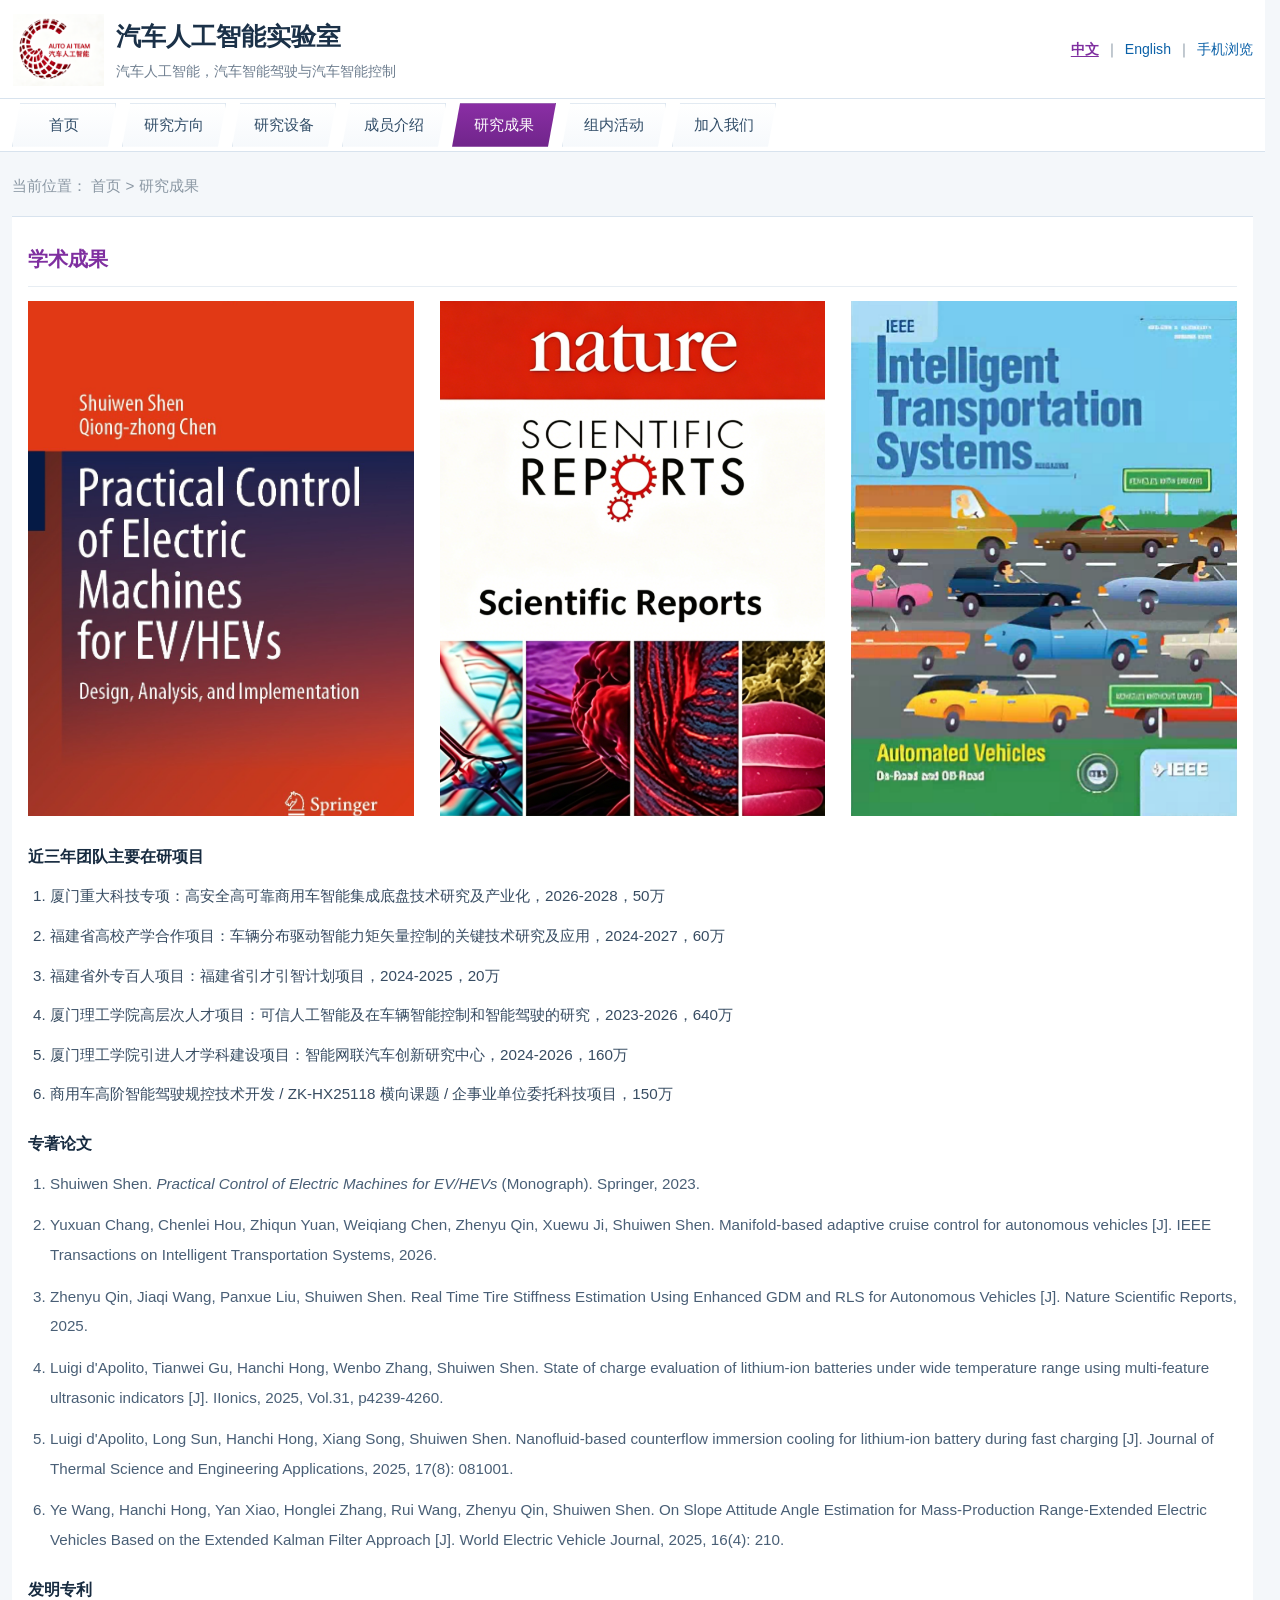
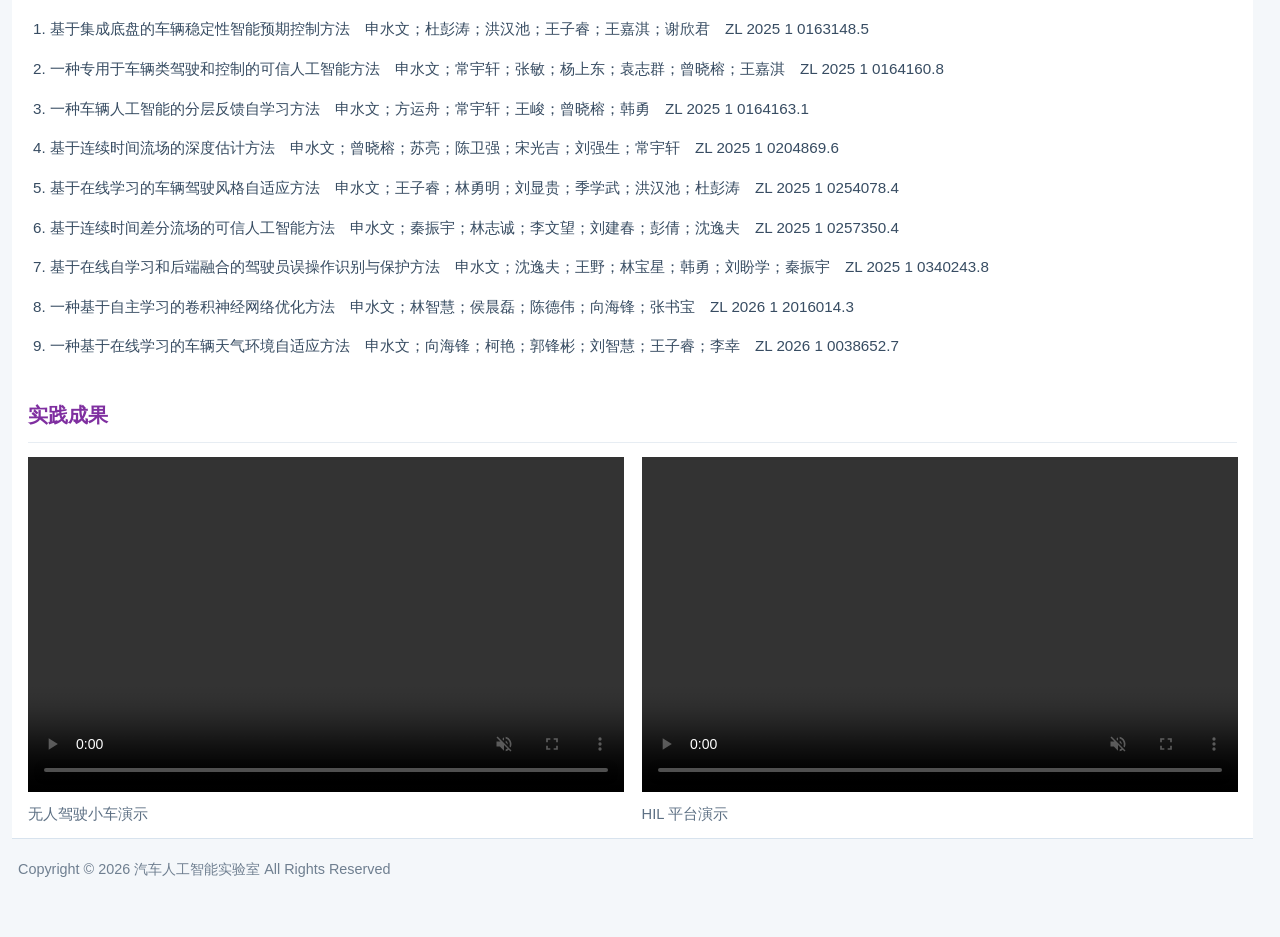
==== commit ae098407: "更新署名与平台图片" ====
--- a/achievements.html
+++ b/achievements.html
@@ -80,8 +80,8 @@
               <li data-zh="Shuiwen Shen. <em>Practical Control of Electric Machines for EV/HEVs</em> (Monograph). Springer, 2023." data-en="Shuiwen Shen. <em>Practical Control of Electric Machines for EV/HEVs</em> (Monograph). Springer, 2023.">Shuiwen Shen. <em>Practical Control of Electric Machines for EV/HEVs</em> (Monograph). Springer, 2023.</li>
               <li data-zh="Yuxuan Chang, Chenlei Hou, Zhiqun Yuan, Weiqiang Chen, Zhenyu Qin, Xuewu Ji, Shuiwen Shen. Manifold-based adaptive cruise control for autonomous vehicles [J]. IEEE Transactions on Intelligent Transportation Systems, 2026." data-en="Yuxuan Chang, Chenlei Hou, Zhiqun Yuan, Weiqiang Chen, Zhenyu Qin, Xuewu Ji, Shuiwen Shen. Manifold-based adaptive cruise control for autonomous vehicles [J]. IEEE Transactions on Intelligent Transportation Systems, 2026.">Yuxuan Chang, Chenlei Hou, Zhiqun Yuan, Weiqiang Chen, Zhenyu Qin, Xuewu Ji, Shuiwen Shen. Manifold-based adaptive cruise control for autonomous vehicles [J]. IEEE Transactions on Intelligent Transportation Systems, 2026.</li>
               <li data-zh="Zhenyu Qin, Jiaqi Wang, Panxue Liu, Shuiwen Shen. Real Time Tire Stiffness Estimation Using Enhanced GDM and RLS for Autonomous Vehicles [J]. Nature Scientific Reports, 2025." data-en="Zhenyu Qin, Jiaqi Wang, Panxue Liu, Shuiwen Shen. Real Time Tire Stiffness Estimation Using Enhanced GDM and RLS for Autonomous Vehicles [J]. Nature Scientific Reports, 2025.">Zhenyu Qin, Jiaqi Wang, Panxue Liu, Shuiwen Shen. Real Time Tire Stiffness Estimation Using Enhanced GDM and RLS for Autonomous Vehicles [J]. Nature Scientific Reports, 2025.</li>
-              <li data-zh="Luigi d’Apolito, Tianwei Gu, Hanchi Hong, Wenbo Zhang, Shuiwen Shen. State of charge evaluation of lithium-ion batteries under wide temperature range using multi-feature ultrasonic indicators [J]. IIonics, 2025, Vol.31, p4239-4260." data-en="Luigi d’Apolito, Tianwei Gu, Hanchi Hong, Wenbo Zhang, Shuiwen Shen. State of charge evaluation of lithium-ion batteries under wide temperature range using multi-feature ultrasonic indicators [J]. IIonics, 2025, Vol.31, p4239-4260.">Luigi d’Apolito, Tianwei Gu, Hanchi Hong, Wenbo Zhang, Shuiwen Shen. State of charge evaluation of lithium-ion batteries under wide temperature range using multi-feature ultrasonic indicators [J]. IIonics, 2025, Vol.31, p4239-4260.</li>
-              <li data-zh="Luigi d’Apolito, Long Sun, Hanchi Hong, Xiang Song, Shuiwen Shen. Nanofluid-based counterflow immersion cooling for lithium-ion battery during fast charging [J]. Journal of Thermal Science and Engineering Applications, 2025, 17(8): 081001." data-en="Luigi d’Apolito, Long Sun, Hanchi Hong, Xiang Song, Shuiwen Shen. Nanofluid-based counterflow immersion cooling for lithium-ion battery during fast charging [J]. Journal of Thermal Science and Engineering Applications, 2025, 17(8): 081001.">Luigi d’Apolito, Long Sun, Hanchi Hong, Xiang Song, Shuiwen Shen. Nanofluid-based counterflow immersion cooling for lithium-ion battery during fast charging [J]. Journal of Thermal Science and Engineering Applications, 2025, 17(8): 081001.</li>
+              <li data-zh="Luigi d'Apolito, Tianwei Gu, Hanchi Hong, Wenbo Zhang, Shuiwen Shen. State of charge evaluation of lithium-ion batteries under wide temperature range using multi-feature ultrasonic indicators [J]. IIonics, 2025, Vol.31, p4239-4260." data-en="Luigi d'Apolito, Tianwei Gu, Hanchi Hong, Wenbo Zhang, Shuiwen Shen. State of charge evaluation of lithium-ion batteries under wide temperature range using multi-feature ultrasonic indicators [J]. IIonics, 2025, Vol.31, p4239-4260.">Luigi d'Apolito, Tianwei Gu, Hanchi Hong, Wenbo Zhang, Shuiwen Shen. State of charge evaluation of lithium-ion batteries under wide temperature range using multi-feature ultrasonic indicators [J]. IIonics, 2025, Vol.31, p4239-4260.</li>
+              <li data-zh="Luigi d'Apolito, Long Sun, Hanchi Hong, Xiang Song, Shuiwen Shen. Nanofluid-based counterflow immersion cooling for lithium-ion battery during fast charging [J]. Journal of Thermal Science and Engineering Applications, 2025, 17(8): 081001." data-en="Luigi d'Apolito, Long Sun, Hanchi Hong, Xiang Song, Shuiwen Shen. Nanofluid-based counterflow immersion cooling for lithium-ion battery during fast charging [J]. Journal of Thermal Science and Engineering Applications, 2025, 17(8): 081001.">Luigi d'Apolito, Long Sun, Hanchi Hong, Xiang Song, Shuiwen Shen. Nanofluid-based counterflow immersion cooling for lithium-ion battery during fast charging [J]. Journal of Thermal Science and Engineering Applications, 2025, 17(8): 081001.</li>
               <li data-zh="Ye Wang, Hanchi Hong, Yan Xiao, Honglei Zhang, Rui Wang, Zhenyu Qin, Shuiwen Shen. On Slope Attitude Angle Estimation for Mass-Production Range-Extended Electric Vehicles Based on the Extended Kalman Filter Approach [J]. World Electric Vehicle Journal, 2025, 16(4): 210." data-en="Ye Wang, Hanchi Hong, Yan Xiao, Honglei Zhang, Rui Wang, Zhenyu Qin, Shuiwen Shen. On Slope Attitude Angle Estimation for Mass-Production Range-Extended Electric Vehicles Based on the Extended Kalman Filter Approach [J]. World Electric Vehicle Journal, 2025, 16(4): 210.">Ye Wang, Hanchi Hong, Yan Xiao, Honglei Zhang, Rui Wang, Zhenyu Qin, Shuiwen Shen. On Slope Attitude Angle Estimation for Mass-Production Range-Extended Electric Vehicles Based on the Extended Kalman Filter Approach [J]. World Electric Vehicle Journal, 2025, 16(4): 210.</li>
                 </ol>
               </section>
--- a/site.css
+++ b/site.css
@@ -665,6 +665,11 @@
   justify-content: start;
 }
 
+.equipment-photo-grid-ai {
+  grid-template-columns: minmax(420px, 720px);
+  justify-content: start;
+}
+
 .equipment-photo-grid-robots {
   grid-template-columns: repeat(3, 220px);
   justify-content: start;
@@ -693,6 +698,10 @@
 .equipment-photo-card-vehicle-size {
   width: 220px;
   overflow: hidden;
+}
+
+.equipment-photo-card-ai {
+  width: min(100%, 720px);
 }
 
 .equipment-photo-grid-hil .equipment-photo-card,
@@ -711,6 +720,14 @@
 .equipment-photo-real-vehicle-size {
   width: 220px;
   height: 220px;
+  object-fit: contain;
+}
+
+.equipment-photo-real-ai {
+  width: 100%;
+  height: auto;
+  max-width: 720px;
+  max-height: none;
   object-fit: contain;
 }
 
@@ -1450,6 +1467,10 @@
     justify-content: stretch;
   }
 
+  .equipment-photo-grid-ai {
+    grid-template-columns: 1fr;
+  }
+
   .equipment-photo-grid-hil > :nth-child(3) {
     grid-column: auto;
   }
@@ -1494,6 +1515,10 @@
   }
 
   .equipment-photo-grid-right {
+    grid-template-columns: 1fr;
+  }
+
+  .equipment-photo-grid-ai {
     grid-template-columns: 1fr;
   }
 
